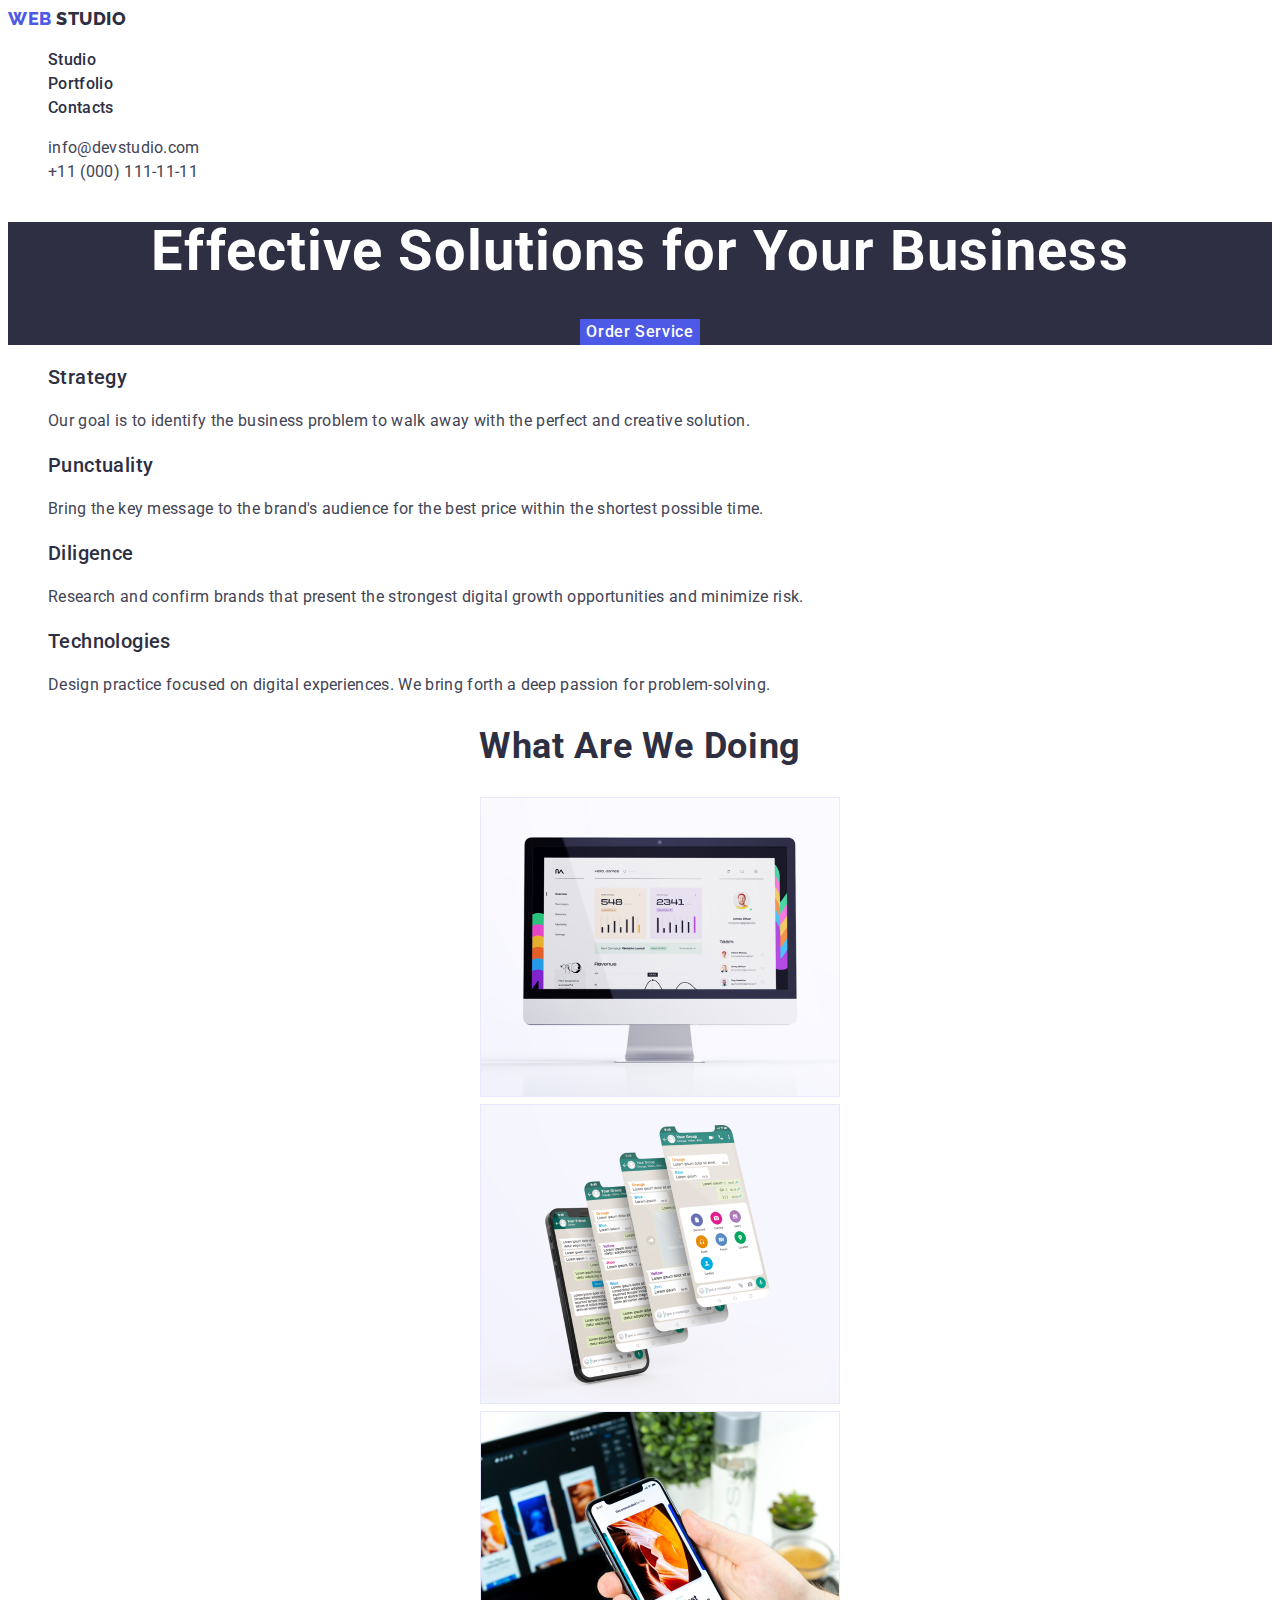
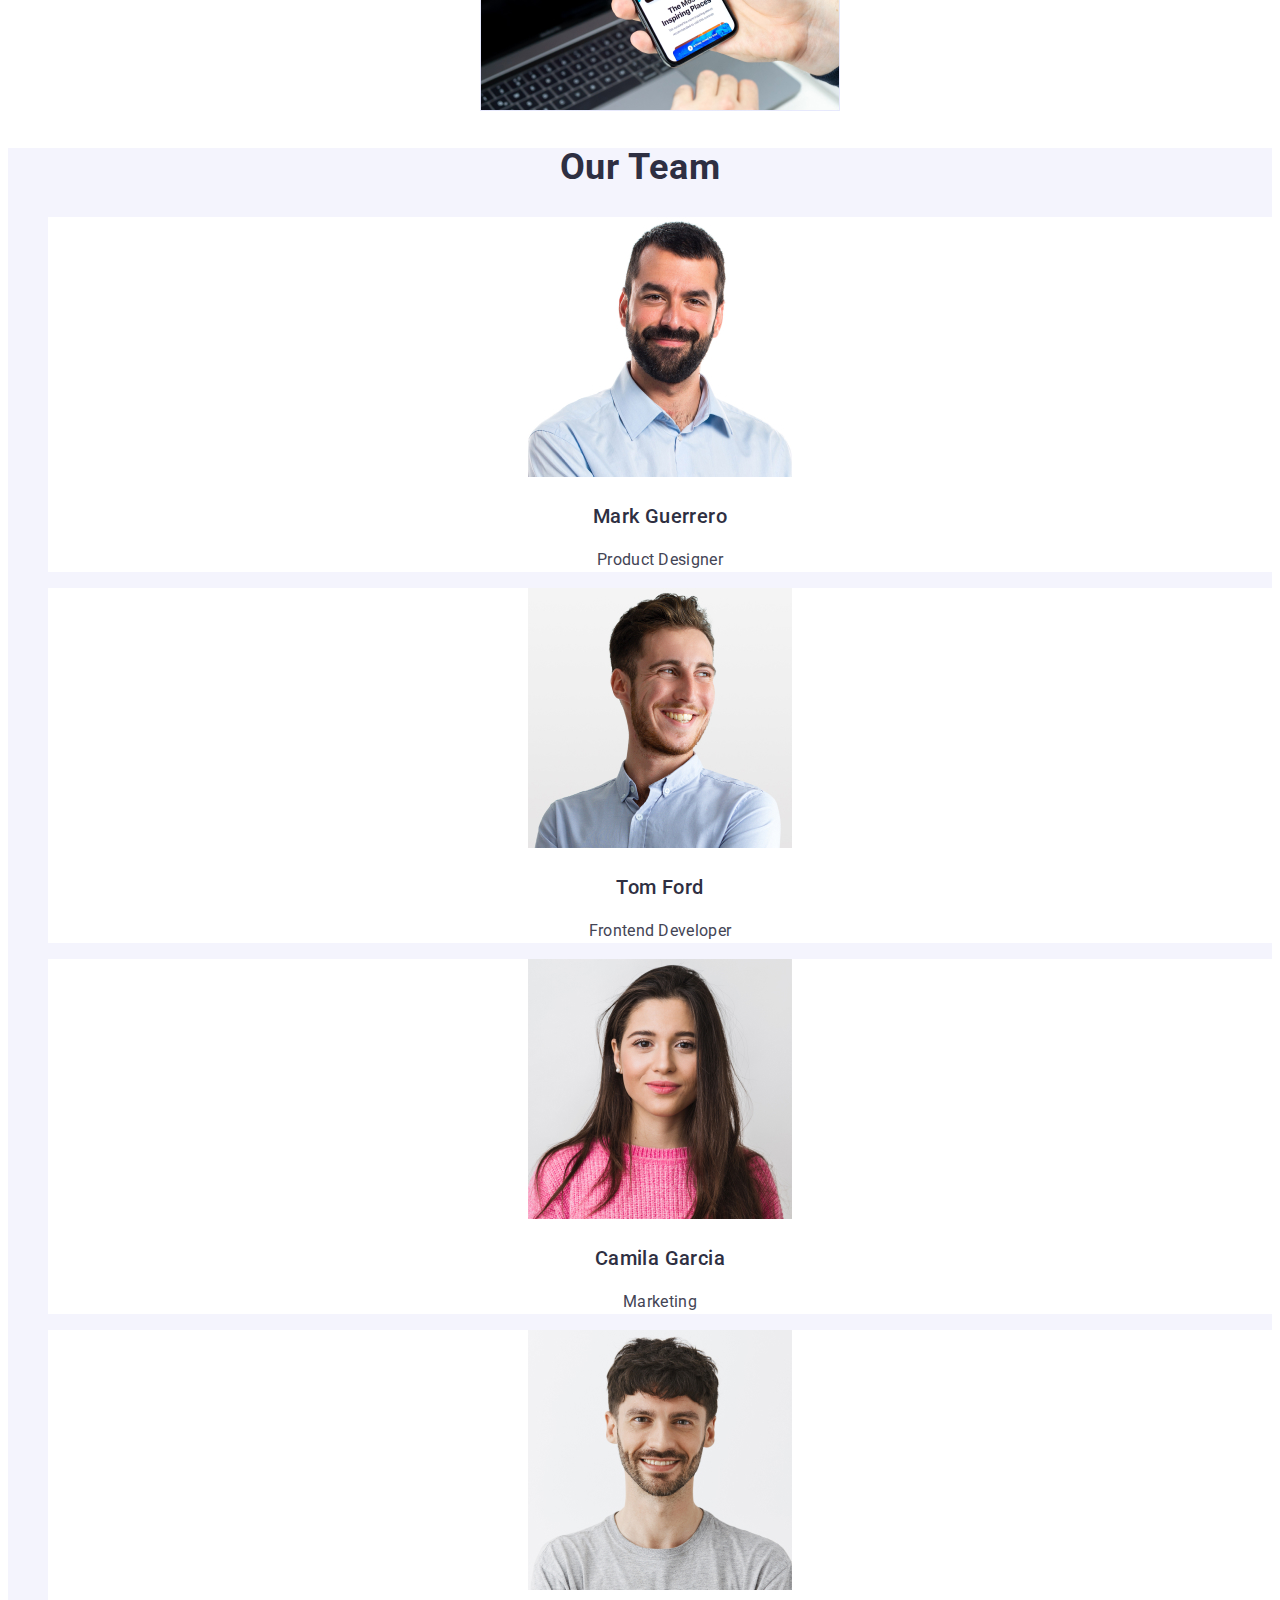
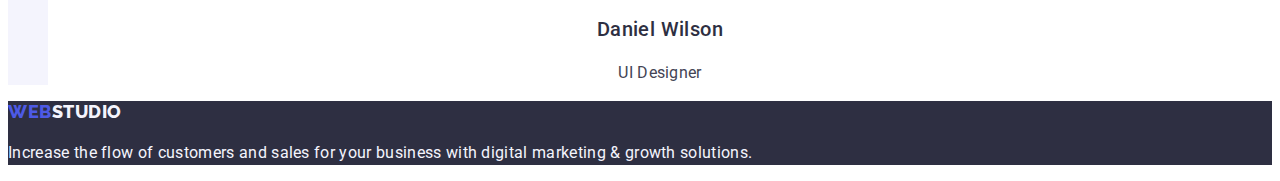
==== index.html @ d9db2a0a "Initial commit" ====
<!DOCTYPE html>
<html lang="en">
  <head>
    <meta charset="UTF-8" />
    <meta name="viewport" content="width=device-width, initial-scale=1.0" />
    <title>WebStudio</title>
    <link rel="preconnect" href="https://fonts.googleapis.com" />
    <link rel="preconnect" href="https://fonts.gstatic.com" crossorigin />
    <link
      href="https://fonts.googleapis.com/css2?family=Raleway:wght@800&family=Roboto:wght@400;500;700;900&display=swap"
      rel="stylesheet"
    />
    <link rel="stylesheet" href="./css/style.css" />
  </head>
  <body>
    <!-- HEADER -->

    <header>
      <nav>
        <a class="logo-header link" href="./index.html"
          >Web <span class="logo-header-blue">Studio</span></a
        >
        <ul class="site-nav list">
          <li><a class="link" href="./index.html">Studio</a></li>
          <li><a class="link" href="./portfolio.html">Portfolio</a></li>
          <li><a class="link" href="">Contacts</a></li>
        </ul>
      </nav>
      <address class="site-nav-address">
        <ul class="site-nav list">
          <li>
            <a href="mailto:info@devstudio.com" class="contacts link">info@devstudio.com</a>
          </li>
          <li>
            <a href="tel:+110001111111" class="contacts link">+11 (000) 111-11-11</a>
          </li>
        </ul>
      </address>
    </header>

    <!-- MAIN -->

    <!-- HERO-CONTENT -->

    <main>
      <section class="hero">
        <h1 class="section-banner-title">Effective Solutions for Your Business</h1>
        <button class="btn-banner" type="button">Order Service</button>
      </section>

      <section class="section-features">
        <h2 class="section-title" hidden>Features</h2>
        <ul class="features-list list">
          <li>
            <h3 class="card-title">Strategy</h3>
            <p class="section-team-text">
              Our goal is to identify the business problem to walk away with the perfect and
              creative solution.
            </p>
          </li>
          <li>
            <h3 class="card-title">Punctuality</h3>
            <p class="section-team-text">
              Bring the key message to the brand's audience for the best price within the shortest
              possible time.
            </p>
          </li>
          <li>
            <h3 class="card-title">Diligence</h3>
            <p class="section-team-text">
              Research and confirm brands that present the strongest digital growth opportunities
              and minimize risk.
            </p>
          </li>
          <li>
            <h3 class="card-title">Technologies</h3>
            <p class="section-team-text">
              Design practice focused on digital experiences. We bring forth a deep passion for
              problem-solving.
            </p>
          </li>
        </ul>
      </section>

      <section class="section-works">
        <h2 class="section-title">What are we doing</h2>
        <ul class="section-list list">
          <li>
            <img src="./images/img-1.jpg" alt="Desktop app interface development" width="360" />
          </li>
          <li>
            <img src="./images/img-2.jpg" alt="Mobile app interface development" width="360" />
          </li>
          <li>
            <img src="./images/img-3.jpg" alt="Web site development" width="360" />
          </li>
        </ul>
      </section>

      <section class="section-team">
        <h2 class="section-title">Our Team</h2>
        <ul class="section-list list">
          <li class="section-img">
            <img src="./images/team-card-1.jpg" alt="Product Designer photo" width="264" />
            <h3 class="card-title">Mark Guerrero</h3>
            <p class="section-team-text">Product Designer</p>
          </li>
          <li class="section-img">
            <img src="./images/team-card-2.jpg" alt="Frontend Developer photo" width="264" />
            <h3 class="card-title">Tom Ford</h3>
            <p class="section-team-text">Frontend Developer</p>
          </li>
          <li class="section-img">
            <img src="./images/team-card-3.jpg" alt="Marketing Manager photo" width="264" />
            <h3 class="card-title">Camila Garcia</h3>
            <p class="section-team-text">Marketing</p>
          </li>
          <li class="section-img">
            <img src="./images/team-card-4.jpg" alt="UI Designer photo" width="264" />
            <h3 class="card-title">Daniel Wilson</h3>
            <p class="section-team-text">UI Designer</p>
          </li>
        </ul>
      </section>
    </main>

    <!-- FOOTER -->

    <footer class="section-footer">
      <a class="logo-footer link" href="./index.html">
        Web<span class="logo-footer-white">Studio</span>
      </a>
      <p class="text-footer">
        Increase the flow of customers and sales for your business with digital marketing & growth
        solutions.
      </p>
    </footer>
  </body>
</html>
---- css/style.css ----
:root {
  --primary-bg-color: #ffffff;
  --secondary-bg-color: #2e2f42;
  --color-main-text: #2e2f42;
  --color-secondary-text: #434455;
  --accent: #4d5ae5;
  --accent-pressed-state: #404bbf;
  --color-bg-team: #f4f4fd;
}
body {
  font-family: 'Roboto', sans-serif;
  font-size: 16px;
  font-weight: 400;
  line-height: 1.5;
  letter-spacing: 0.02em;
  color: var(--color-secondary-text);
  background-color: var(--primary-bg-color);
}
.list {
  list-style: none;
}
.link {
  text-decoration: none;
}
.logo-header,
.logo-footer {
  font-family: 'Raleway', sans-serif;
  font-weight: 800;
  font-size: 18px;
  line-height: 1.17;
  letter-spacing: 0.03em;
  text-transform: uppercase;
  text-decoration: none;
  color: var(--accent);
}
.logo-header-blue {
  color: var(--color-main-text);
}
.site-nav-address {
  font-style: normal;
}
.site-nav {
  font-weight: 500;
  font-size: 16px;
  line-height: 1.5;
  letter-spacing: 0.02em;
  color: var(--color-main-text);
}
.site-nav .link {
  color: var(--color-main-text);
  font-weight: 500;
}
.site-nav .link:hover,
.site-nav .link:focus {
  color: var(--accent-pressed-state);
}
.contacts.link {
  color: var(--color-secondary-text);
  text-decoration: none;
  font-weight: 400;
  font-style: normal;
}
.site-nav .contact-link:hover,
.site-nav .contact-link:focus {
  color: var(--accent-pressed-state);
}
.btn-list {
  text-align: center;
}
.btn-nav {
  font-family: 'Roboto', sans-serif;
  font-weight: 500;
  font-size: 16px;
  line-height: 1.5;
  letter-spacing: 0.04em;
  cursor: pointer;
  background: var(--color-bg-team);
  border: 1px solid #e7e9fc;
  color: var(--accent);
}
.btn-list .btn-nav:hover,
.btn-list .btn-nav:focus {
  color: #ffffff;
  background: var(--accent-pressed-state);

  border: none;
}
.gallery-list-title {
  font-weight: 500;
  font-size: 20px;
  line-height: 1.2;
  letter-spacing: 0.02em;
  color: var(--color-main-text);
}
.gallery-list-text {
  color: var(--color-secondary-text);
}
.section-footer {
  color: #e7e9fc;
  text-align: left;
  background-color: var(--secondary-bg-color);
}
.logo-footer-white {
  color: var(--color-bg-team);
}
.text-footer {
  color: var(--color-bg-team);
}
.hero {
  color: #ffffff;
  background-color: var(--secondary-bg-color);
  text-align: center;
}
.section-banner-title {
  font-weight: 700;
  font-size: 56px;
  line-height: 1.07;
  letter-spacing: 0.02em;
}
.btn-banner {
  font-family: 'Roboto', sans-serif;
  background: var(--accent);
  font-weight: 500;
  font-size: 16px;
  letter-spacing: 0.04em;
  border: none;
  line-height: 1.5;
  color: #ffffff;
  cursor: pointer;
}
.hero .btn-banner:hover,
.hero .btn-banner:focus {
  background-color: var(--accent-pressed-state);
}
.features-list {
  text-align: left;
}
.card-title {
  font-weight: 500;
  font-size: 20px;
  line-height: 1.2;
  letter-spacing: 0.02em;
  color: var(--color-main-text);
}
.works-list {
  list-style: none;
  text-align: center;
}
.section-list {
  text-align: center;
}
.section-team {
  background-color: var(--color-bg-team);
}
.section-title {
  font-weight: 700;
  font-size: 36px;
  line-height: 1.11;
  text-align: center;
  letter-spacing: 0.02em;
  text-transform: capitalize;
  color: var(--color-main-text);
}
.section-img {
  background-color: var(--primary-bg-color);
}
.section-team-text {
  font-size: 16px;
  line-height: 1.5;
}
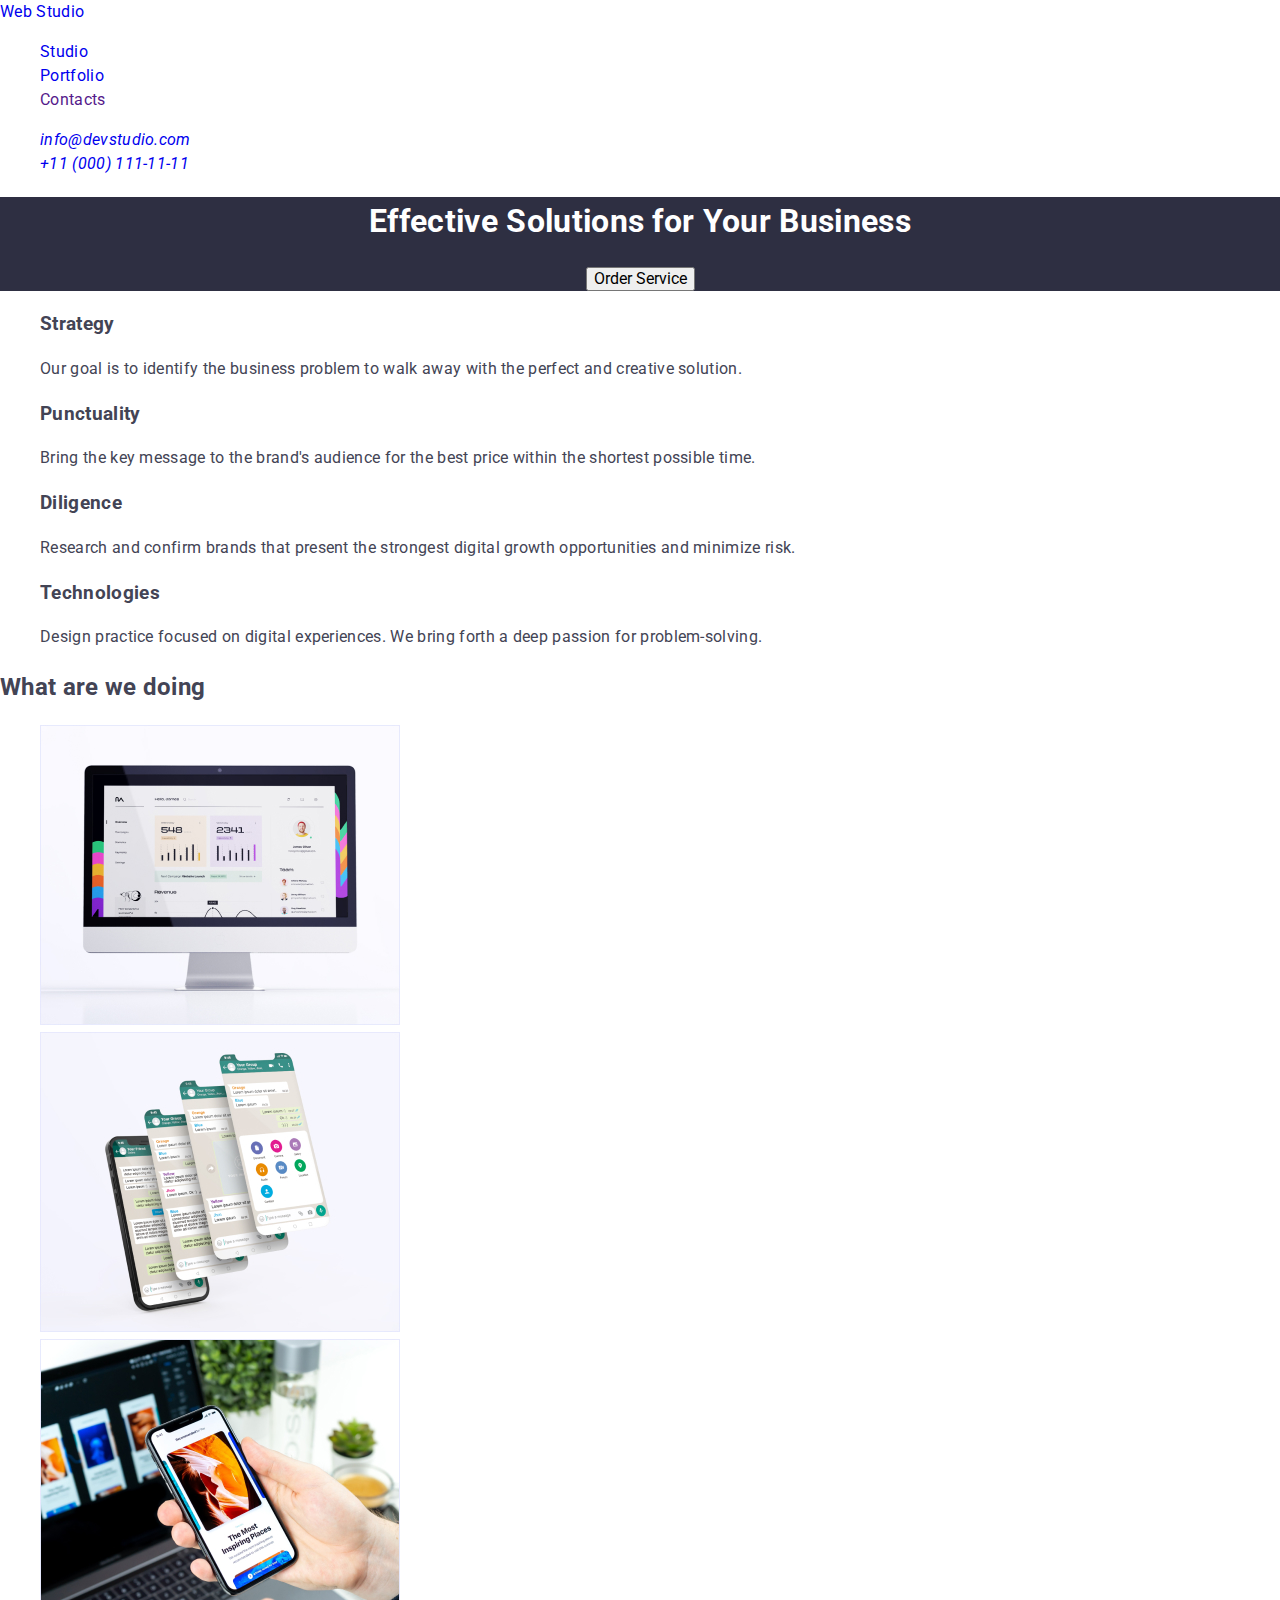
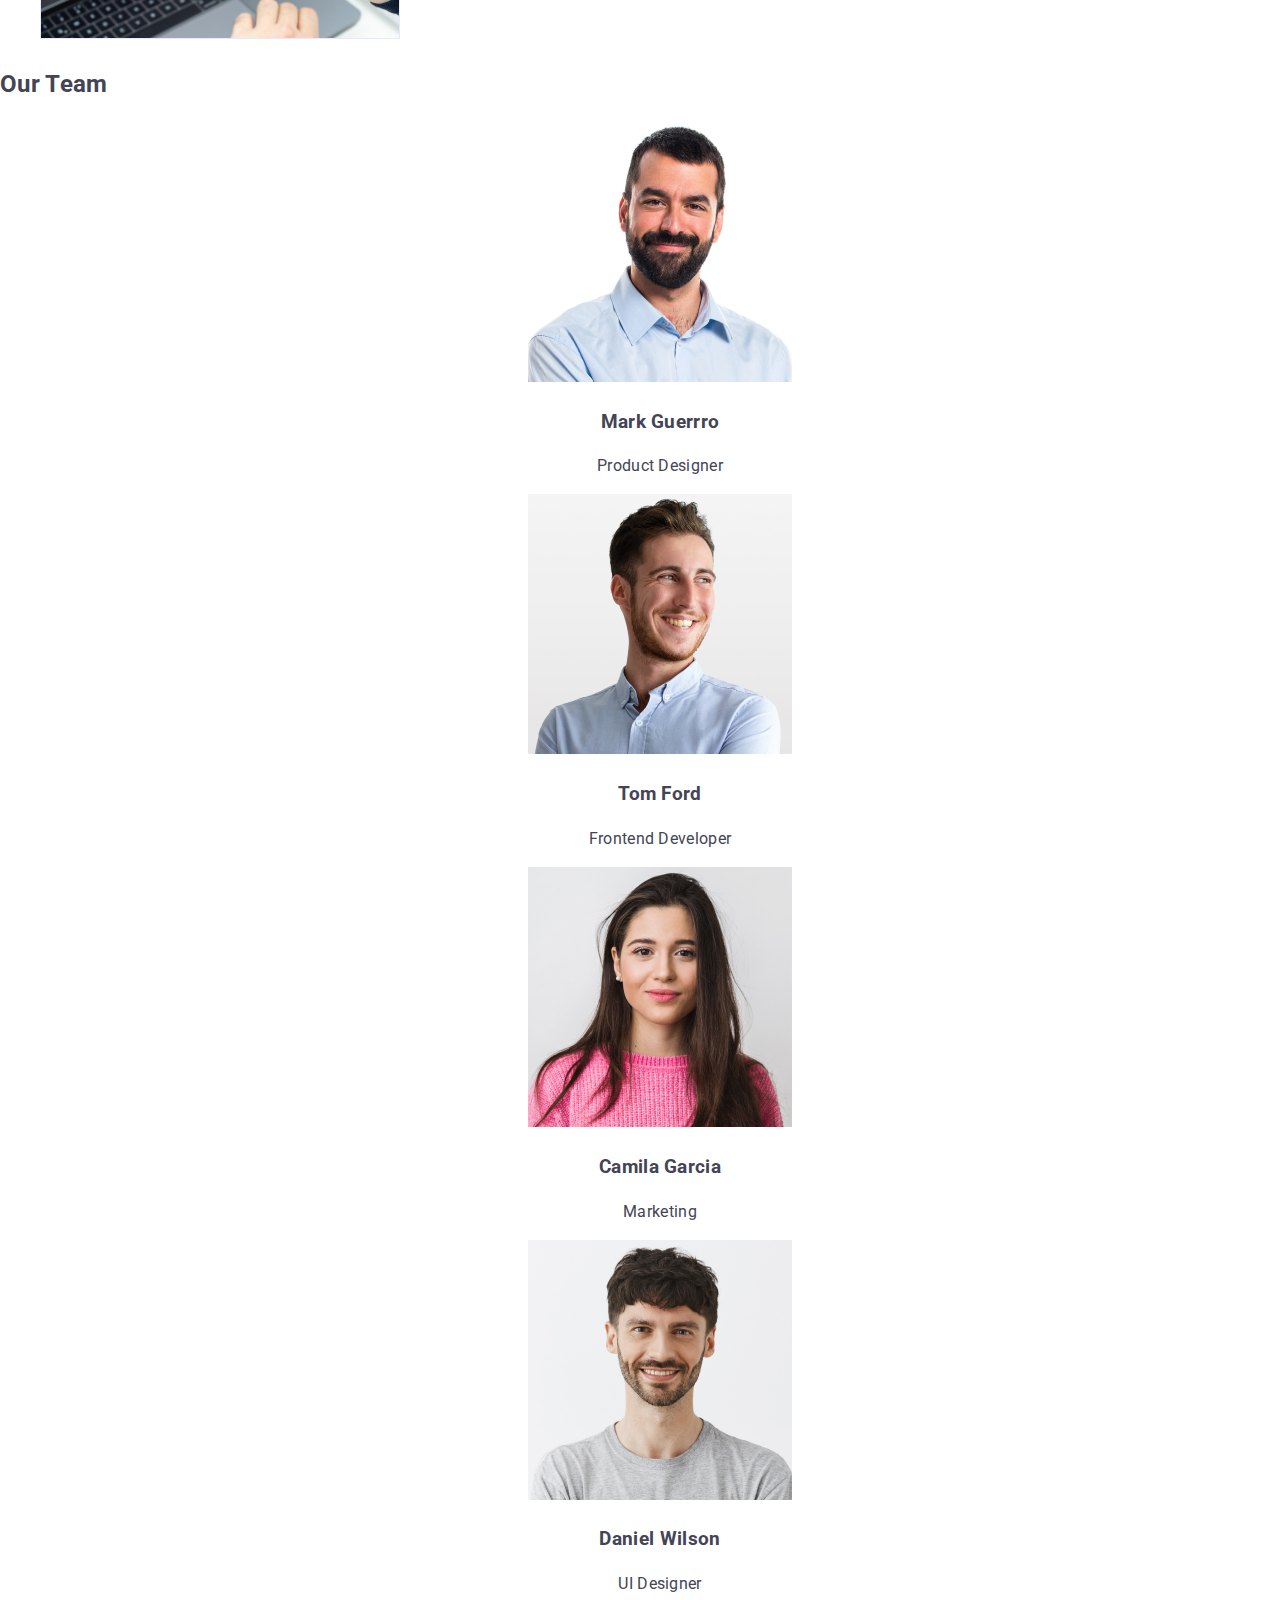
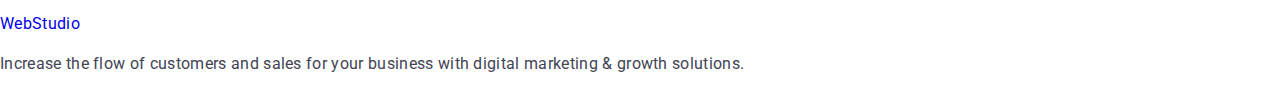
==== commit d778fbd1: "Update index.html+portfolio.html" ====
--- a/index.html
+++ b/index.html
@@ -10,32 +10,38 @@
       href="https://fonts.googleapis.com/css2?family=Raleway:wght@800&family=Roboto:wght@400;500;700;900&display=swap"
       rel="stylesheet"
     />
+    <link
+      rel="stylesheet"
+      href="https://cdnjs.cloudflare.com/ajax/libs/modern-normalize/1.0.0/modern-normalize.min.css"
+    />
     <link rel="stylesheet" href="./css/style.css" />
   </head>
   <body>
     <!-- HEADER -->
 
-    <header>
-      <nav>
-        <a class="logo-header link" href="./index.html"
-          >Web <span class="logo-header-blue">Studio</span></a
-        >
-        <ul class="site-nav list">
-          <li><a class="link" href="./index.html">Studio</a></li>
-          <li><a class="link" href="./portfolio.html">Portfolio</a></li>
-          <li><a class="link" href="">Contacts</a></li>
-        </ul>
-      </nav>
-      <address class="site-nav-address">
-        <ul class="site-nav list">
-          <li>
-            <a href="mailto:info@devstudio.com" class="contacts link">info@devstudio.com</a>
-          </li>
-          <li>
-            <a href="tel:+110001111111" class="contacts link">+11 (000) 111-11-11</a>
-          </li>
-        </ul>
-      </address>
+    <header class="header-logo">
+      <div class="container">
+        <nav>
+          <a class="logo link" href="./index.html">Web <span class="logo-blue">Studio</span></a>
+          <!-- nav list -->
+          <ul class="list">
+            <li class="item"><a href="./index.html" class="link">Studio</a></li>
+            <li class="item"><a href="./portfolio.html" class="link">Portfolio</a></li>
+            <li class="item"><a href="" class="link">Contacts</a></li>
+          </ul>
+        </nav>
+        <!-- adress -->
+        <address class="address">
+          <ul class="contacts list">
+            <li class="item">
+              <a href="mailto:info@devstudio.com" class="link">info@devstudio.com</a>
+            </li>
+            <li class="item">
+              <a href="tel:+110001111111" class="link">+11 (000) 111-11-11</a>
+            </li>
+          </ul>
+        </address>
+      </div>
     </header>
 
     <!-- MAIN -->
@@ -44,96 +50,112 @@
 
     <main>
       <section class="hero">
-        <h1 class="section-banner-title">Effective Solutions for Your Business</h1>
-        <button class="btn-banner" type="button">Order Service</button>
+        <div class="container">
+          <h1 class="hero-title">Effective Solutions for Your Business</h1>
+          <button class="btn" type="button">Order Service</button>
+        </div>
       </section>
 
-      <section class="section-features">
-        <h2 class="section-title" hidden>Features</h2>
-        <ul class="features-list list">
-          <li>
-            <h3 class="card-title">Strategy</h3>
-            <p class="section-team-text">
-              Our goal is to identify the business problem to walk away with the perfect and
-              creative solution.
-            </p>
-          </li>
-          <li>
-            <h3 class="card-title">Punctuality</h3>
-            <p class="section-team-text">
-              Bring the key message to the brand's audience for the best price within the shortest
-              possible time.
-            </p>
-          </li>
-          <li>
-            <h3 class="card-title">Diligence</h3>
-            <p class="section-team-text">
-              Research and confirm brands that present the strongest digital growth opportunities
-              and minimize risk.
-            </p>
-          </li>
-          <li>
-            <h3 class="card-title">Technologies</h3>
-            <p class="section-team-text">
-              Design practice focused on digital experiences. We bring forth a deep passion for
-              problem-solving.
-            </p>
-          </li>
-        </ul>
+      <section class="features">
+        <div class="container">
+          <h2 class="title" hidden>Features</h2>
+          <ul class="list">
+            <li>
+              <h3 class="title">Strategy</h3>
+              <p class="text">
+                Our goal is to identify the business problem to walk away with the perfect and
+                creative solution.
+              </p>
+            </li>
+            <li>
+              <h3 class="title">Punctuality</h3>
+              <p class="text">
+                Bring the key message to the brand's audience for the best price within the shortest
+                possible time.
+              </p>
+            </li>
+            <li>
+              <h3 class="title">Diligence</h3>
+              <p class="text">
+                Research and confirm brands that present the strongest digital growth opportunities
+                and minimize risk.
+              </p>
+            </li>
+            <li>
+              <h3 class="title">Technologies</h3>
+              <p class="text">
+                Design practice focused on digital experiences. We bring forth a deep passion for
+                problem-solving.
+              </p>
+            </li>
+          </ul>
+        </div>
       </section>
 
-      <section class="section-works">
-        <h2 class="section-title">What are we doing</h2>
-        <ul class="section-list list">
-          <li>
-            <img src="./images/img-1.jpg" alt="Desktop app interface development" width="360" />
-          </li>
-          <li>
-            <img src="./images/img-2.jpg" alt="Mobile app interface development" width="360" />
-          </li>
-          <li>
-            <img src="./images/img-3.jpg" alt="Web site development" width="360" />
-          </li>
-        </ul>
+      <section class="works">
+        <div class="container">
+          <h2 class="title">What are we doing</h2>
+          <ul class="list">
+            <li class="item">
+              <img src="./images/img-1.jpg" alt="Desktop app interface development" width="360" />
+            </li>
+            <li class="item">
+              <img src="./images/img-2.jpg" alt="Mobile app interface development" width="360" />
+            </li>
+            <li class="item">
+              <img src="./images/img-3.jpg" alt="Web site development" width="360" />
+            </li>
+          </ul>
+        </div>
       </section>
 
-      <section class="section-team">
-        <h2 class="section-title">Our Team</h2>
-        <ul class="section-list list">
-          <li class="section-img">
-            <img src="./images/team-card-1.jpg" alt="Product Designer photo" width="264" />
-            <h3 class="card-title">Mark Guerrero</h3>
-            <p class="section-team-text">Product Designer</p>
-          </li>
-          <li class="section-img">
-            <img src="./images/team-card-2.jpg" alt="Frontend Developer photo" width="264" />
-            <h3 class="card-title">Tom Ford</h3>
-            <p class="section-team-text">Frontend Developer</p>
-          </li>
-          <li class="section-img">
-            <img src="./images/team-card-3.jpg" alt="Marketing Manager photo" width="264" />
-            <h3 class="card-title">Camila Garcia</h3>
-            <p class="section-team-text">Marketing</p>
-          </li>
-          <li class="section-img">
-            <img src="./images/team-card-4.jpg" alt="UI Designer photo" width="264" />
-            <h3 class="card-title">Daniel Wilson</h3>
-            <p class="section-team-text">UI Designer</p>
-          </li>
-        </ul>
+      <section class="team">
+        <div class="container">
+          <h2 class="title">Our Team</h2>
+          <ul class="section-list list">
+            <li class="card">
+              <img src="./images/team-card-1.jpg" alt="Product Designer photo" width="264" />
+              <div class="content">
+                <h3 class="title">Mark Guerrro</h3>
+                <p class="text">Product Designer</p>
+              </div>
+            </li>
+            <li class="card">
+              <img src="./images/team-card-2.jpg" alt="Frontend Developer photo" width="264" />
+              <div class="content">
+                <h3 class="title">Tom Ford</h3>
+                <p class="text">Frontend Developer</p>
+              </div>
+            </li>
+            <li class="card">
+              <img src="./images/team-card-3.jpg" alt="Marketing Manager photo" width="264" />
+              <div class="content">
+                <h3 class="title">Camila Garcia</h3>
+                <p class="text">Marketing</p>
+              </div>
+            </li>
+            <li class="card">
+              <img src="./images/team-card-4.jpg" alt="UI Designer photo" width="264" />
+              <div class="content">
+                <h3 class="title">Daniel Wilson</h3>
+                <p class="text">UI Designer</p>
+              </div>
+            </li>
+          </ul>
+        </div>
       </section>
     </main>
 
     <!-- FOOTER -->
 
-    <footer class="section-footer">
-      <a class="logo-footer link" href="./index.html">
-        Web<span class="logo-footer-white">Studio</span>
-      </a>
-      <p class="text-footer">
-        Increase the flow of customers and sales for your business with digital marketing & growth
-        solutions.
-      </p>
+    <footer class="footer">
+      <div class="container">
+        <a class="logo link" href="./index.html"> Web<span class="logo-white">Studio</span> </a>
+        <p class="text">
+          Increase the flow of customers and sales for your business with digital marketing & growth
+          solutions.
+        </p>
+      </div>
     </footer>
   </body>
 </html>
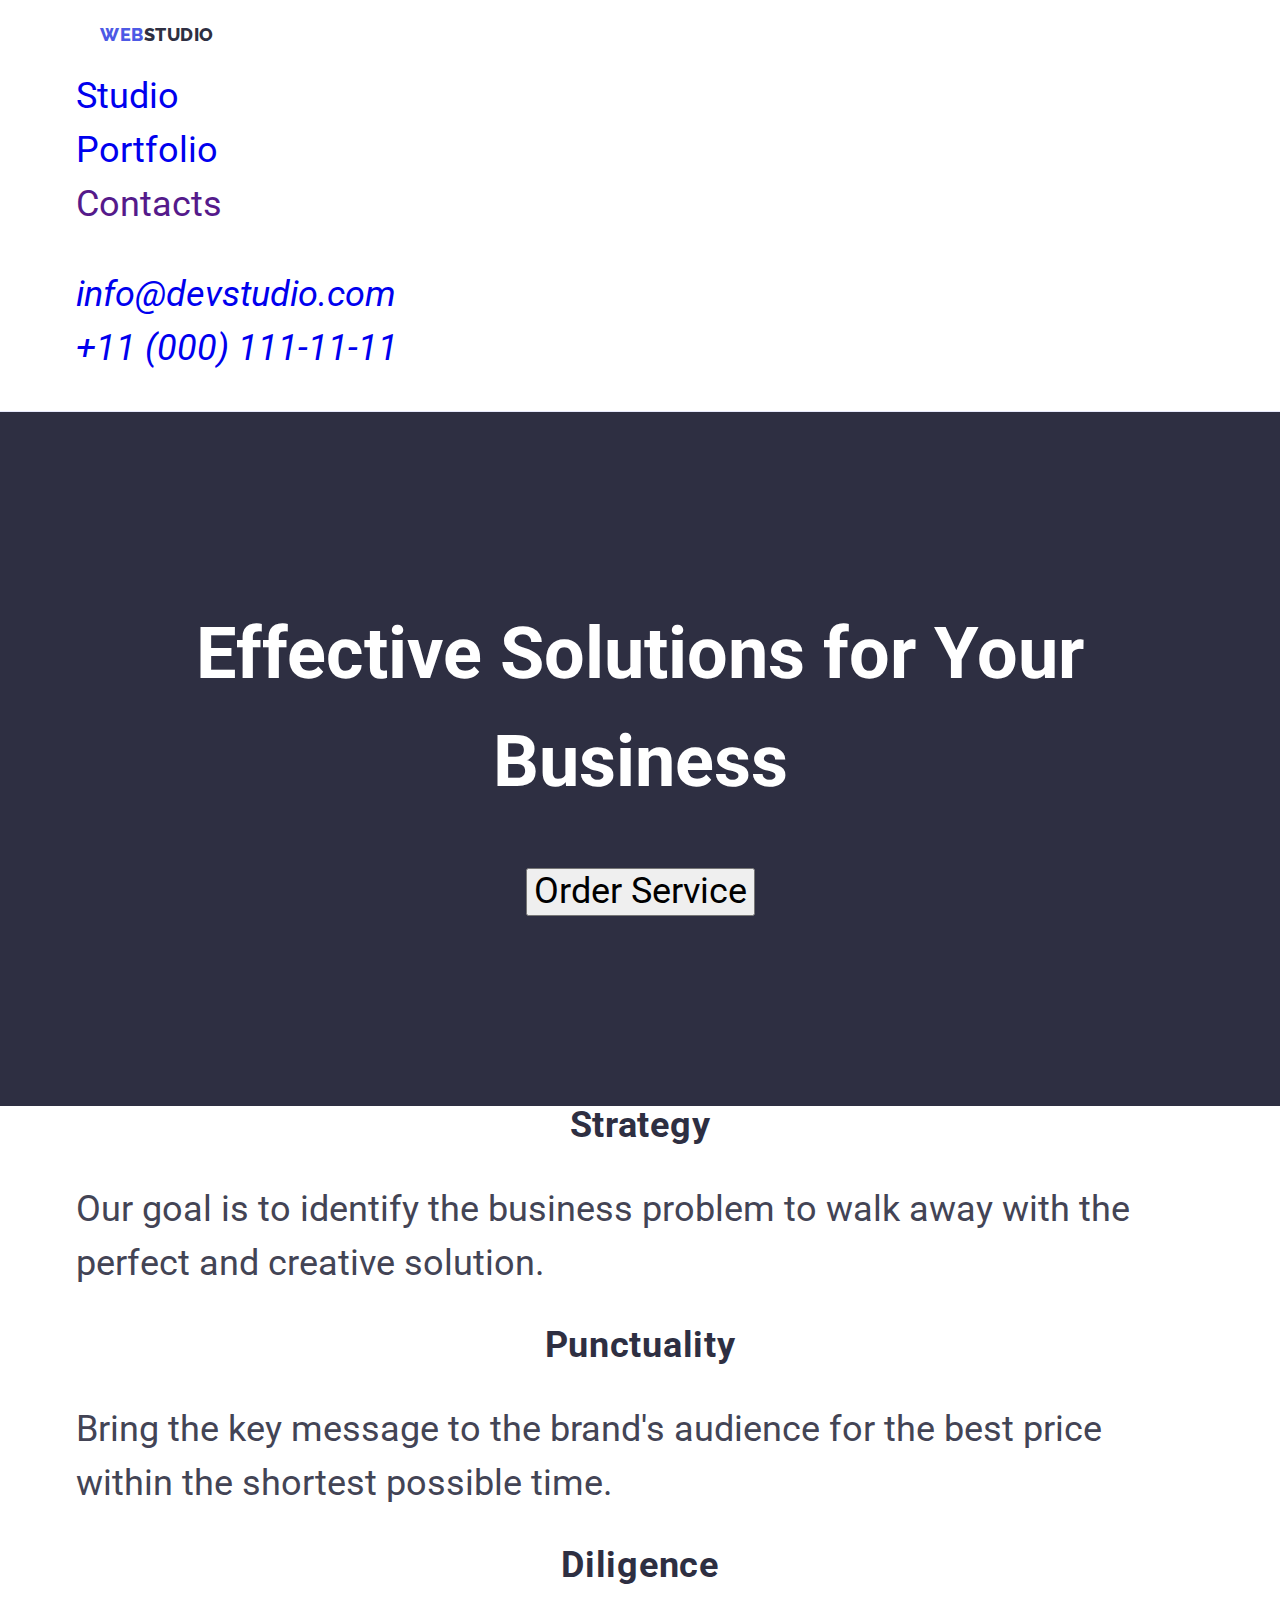
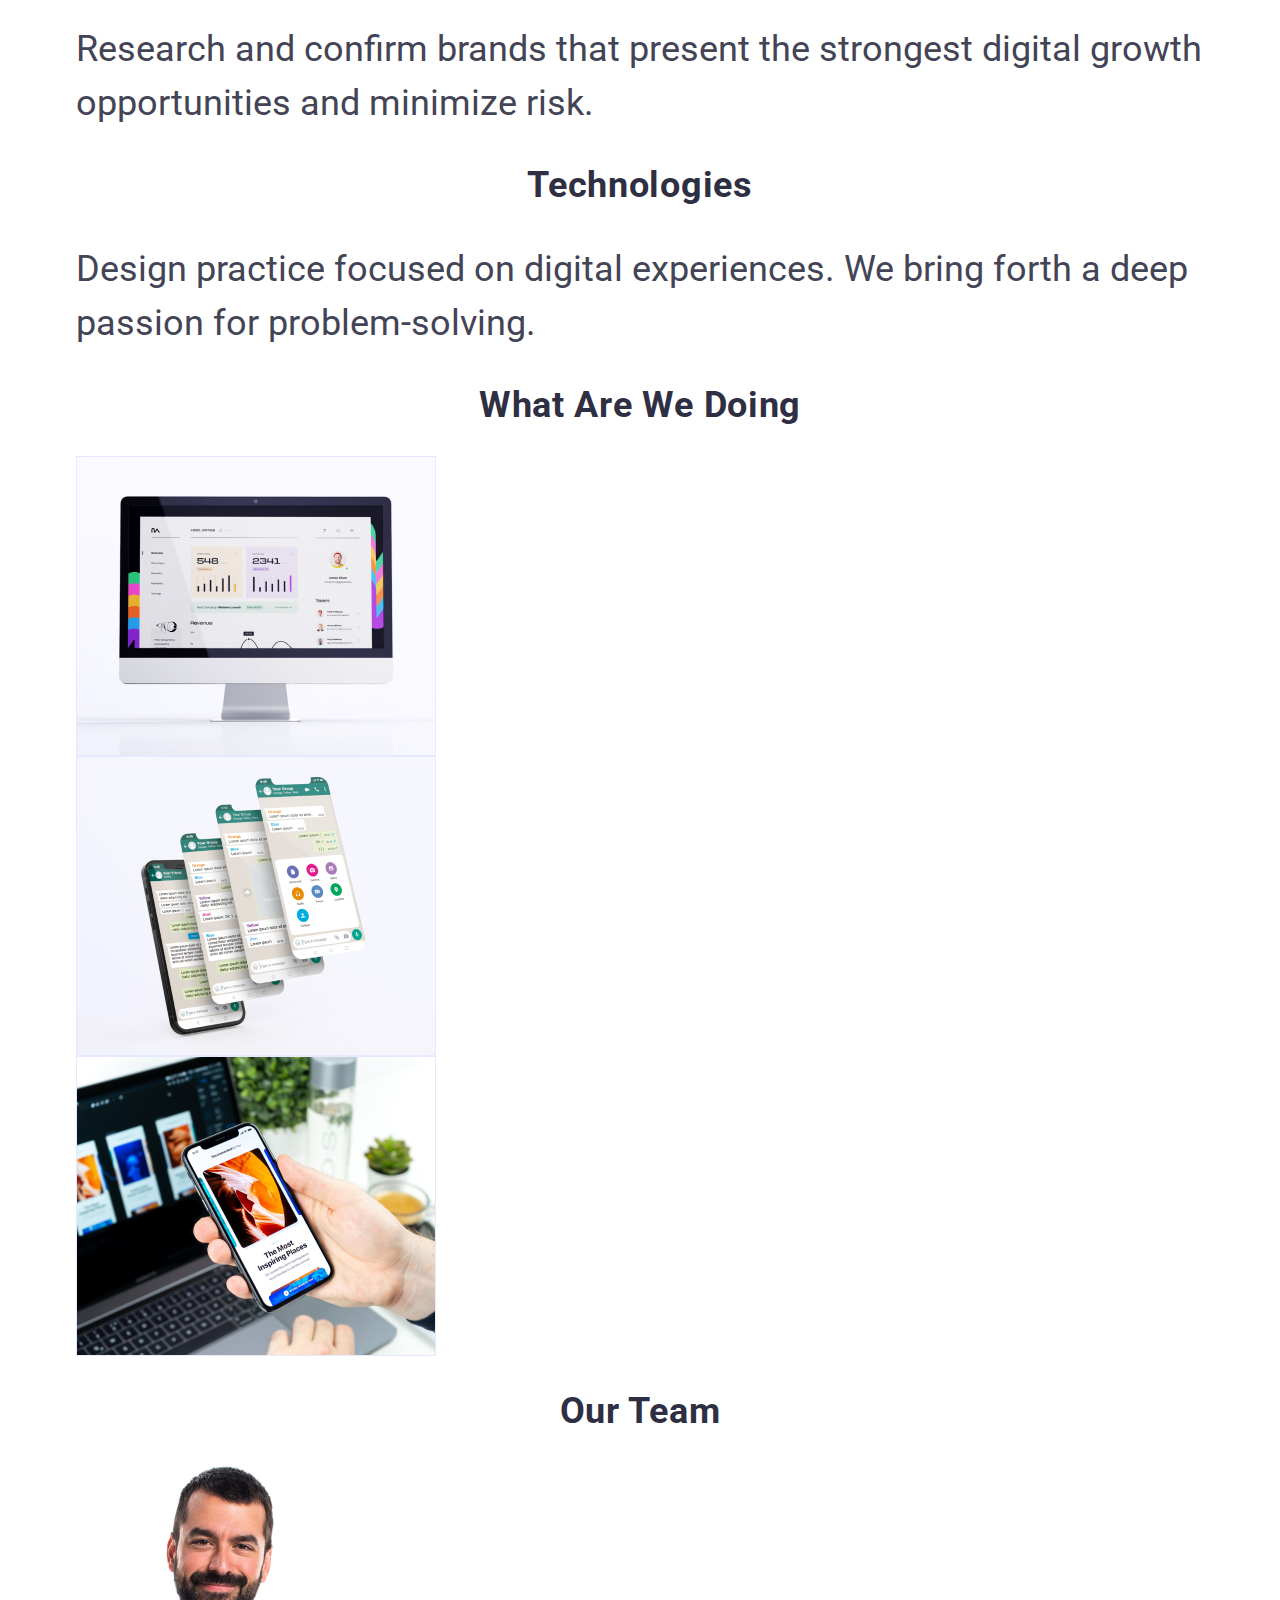
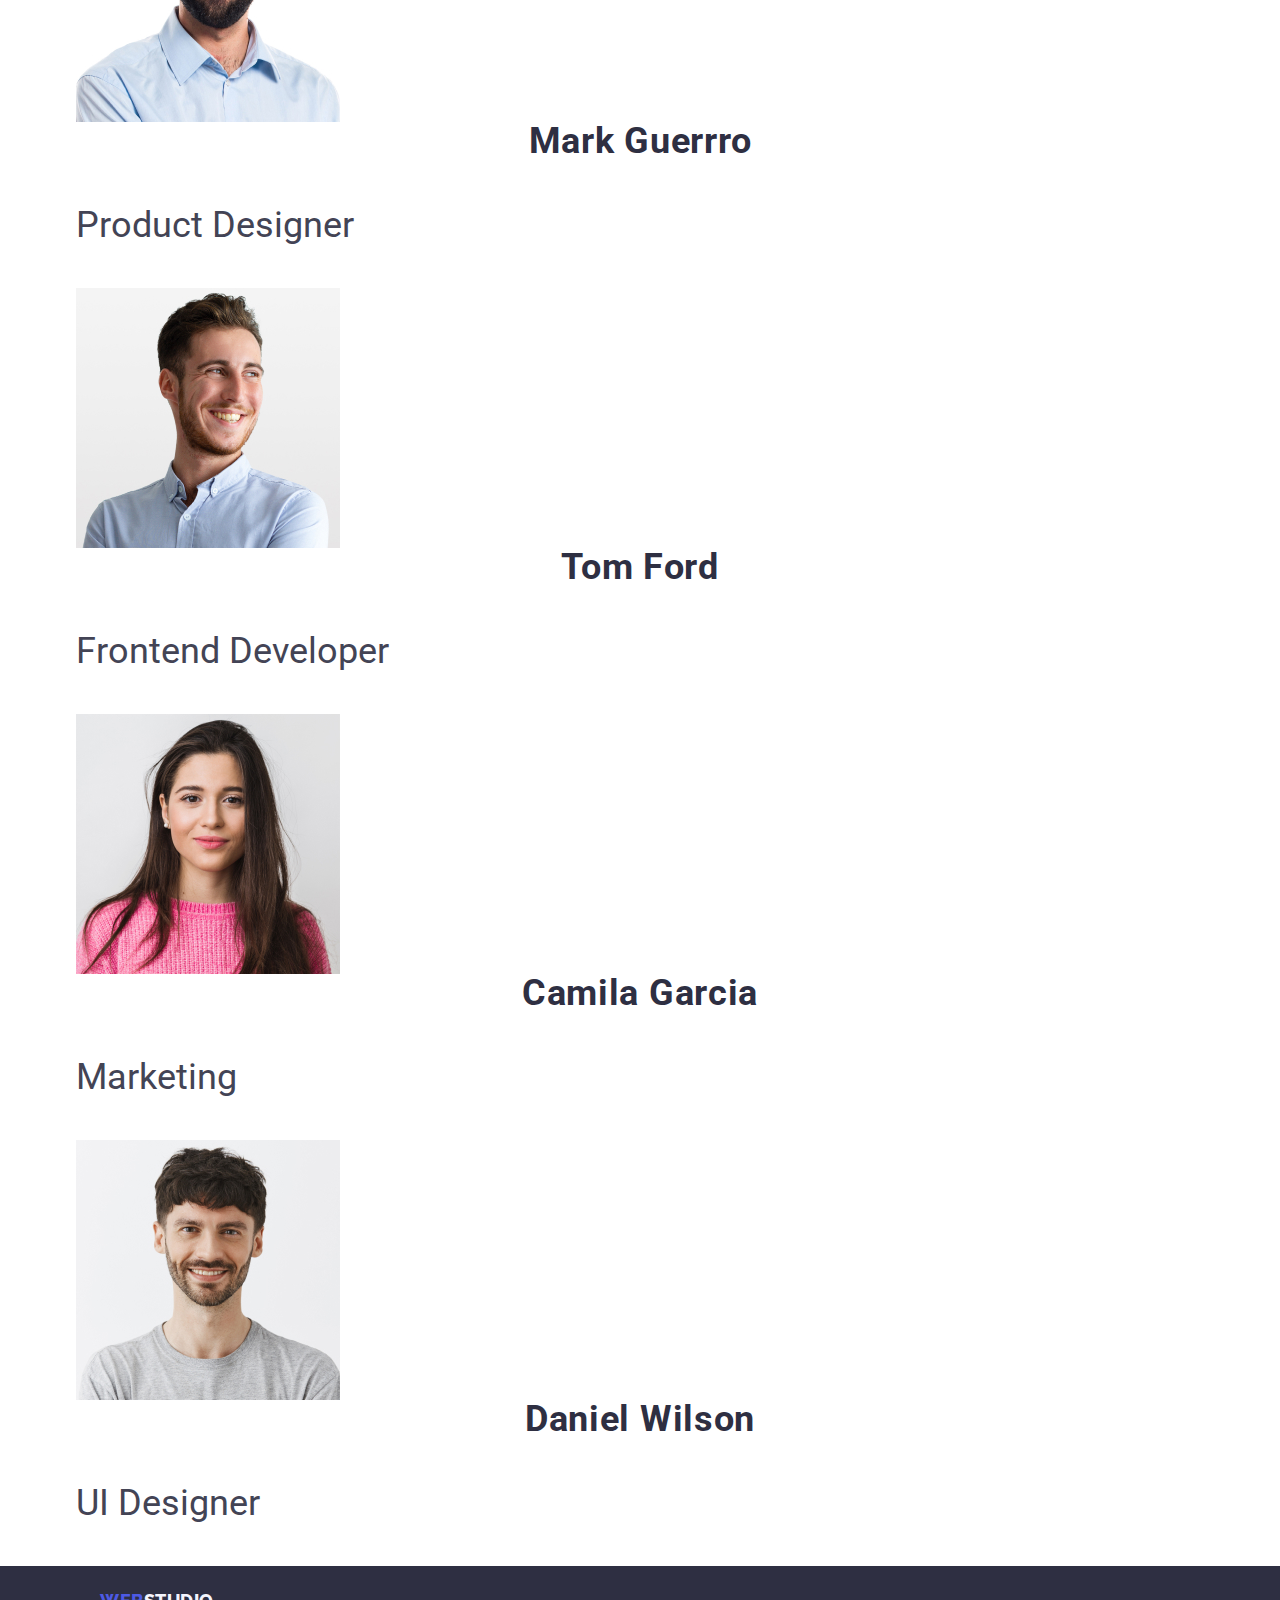
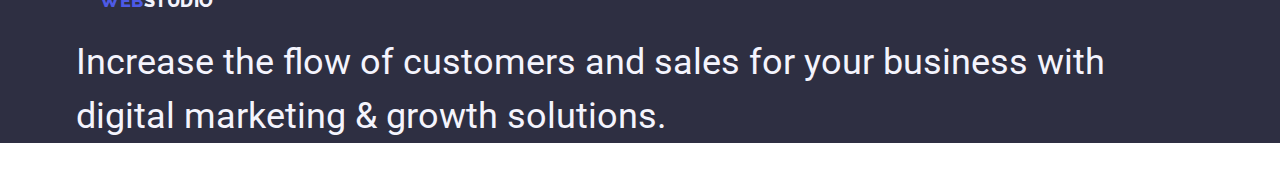
==== commit 0b180475: "Update" ====
--- a/index.html
+++ b/index.html
@@ -12,17 +12,17 @@
     />
     <link
       rel="stylesheet"
-      href="https://cdnjs.cloudflare.com/ajax/libs/modern-normalize/1.0.0/modern-normalize.min.css"
+      href="https://cdnjs.cloudflare.com/ajax/libs/modern-normalize/2.0.0/modern-normalize.min.css"
     />
     <link rel="stylesheet" href="./css/style.css" />
   </head>
   <body>
     <!-- HEADER -->
 
-    <header class="header-logo">
+    <header class="header">
       <div class="container">
-        <nav>
-          <a class="logo link" href="./index.html">Web <span class="logo-blue">Studio</span></a>
+        <nav class="nav">
+          <a href="./index.html" class="logo link">Web<span class="logo-blue">Studio</span></a>
           <!-- nav list -->
           <ul class="list">
             <li class="item"><a href="./index.html" class="link">Studio</a></li>
@@ -51,7 +51,7 @@
     <main>
       <section class="hero">
         <div class="container">
-          <h1 class="hero-title">Effective Solutions for Your Business</h1>
+          <h1 class="hero-button">Effective Solutions for Your Business</h1>
           <button class="btn" type="button">Order Service</button>
         </div>
       </section>
@@ -60,28 +60,28 @@
         <div class="container">
           <h2 class="title" hidden>Features</h2>
           <ul class="list">
-            <li>
+            <li class="item">
               <h3 class="title">Strategy</h3>
               <p class="text">
                 Our goal is to identify the business problem to walk away with the perfect and
                 creative solution.
               </p>
             </li>
-            <li>
+            <li class="item">
               <h3 class="title">Punctuality</h3>
               <p class="text">
                 Bring the key message to the brand's audience for the best price within the shortest
                 possible time.
               </p>
             </li>
-            <li>
+            <li class="item">
               <h3 class="title">Diligence</h3>
               <p class="text">
                 Research and confirm brands that present the strongest digital growth opportunities
                 and minimize risk.
               </p>
             </li>
-            <li>
+            <li class="item">
               <h3 class="title">Technologies</h3>
               <p class="text">
                 Design practice focused on digital experiences. We bring forth a deep passion for
@@ -150,8 +150,8 @@
 
     <footer class="footer">
       <div class="container">
-        <a class="logo link" href="./index.html"> Web<span class="logo-white">Studio</span> </a>
-        <p class="text">
+        <a href="./index.html" class="logo link">Web<span class="logo-white">Studio</span> </a>
+        <p class="text-white">
           Increase the flow of customers and sales for your business with digital marketing & growth
           solutions.
         </p>
--- a/css/style.css
+++ b/css/style.css
@@ -1,4 +1,6 @@
 :root {
+  --primary-font: 'Roboto', sans-serif;
+  --secondary-font: 'Raleway', sans-serif;
   --primary-bg-color: #ffffff;
   --secondary-bg-color: #2e2f42;
   --color-main-text: #2e2f42;
@@ -7,12 +9,28 @@
   --accent-pressed-state: #404bbf;
   --color-bg-team: #f4f4fd;
 }
+h1,
+h2,
+h3,
+h4,
+p {
+  margin-top: 0;
+  padding-bottom: 0;
+}
+ul,
+ol {
+  margin-top: 0;
+  padding-bottom: 0;
+  padding-left: 0;
+}
+img {
+  display: block;
+}
 body {
-  font-family: 'Roboto', sans-serif;
-  font-size: 16px;
+  font-size: 36px;
   font-weight: 400;
   line-height: 1.5;
-  letter-spacing: 0.02em;
+  font-family: var(--primary-font);
   color: var(--color-secondary-text);
   background-color: var(--primary-bg-color);
 }
@@ -22,137 +40,10 @@
 .link {
   text-decoration: none;
 }
-.logo-header,
-.logo-footer {
-  font-family: 'Raleway', sans-serif;
-  font-weight: 800;
-  font-size: 18px;
-  line-height: 1.17;
-  letter-spacing: 0.03em;
-  text-transform: uppercase;
+/* title */
+.title {
+  font-family: 'Roboto', sans-serif;
   text-decoration: none;
-  color: var(--accent);
-}
-.logo-header-blue {
-  color: var(--color-main-text);
-}
-.site-nav-address {
-  font-style: normal;
-}
-.site-nav {
-  font-weight: 500;
-  font-size: 16px;
-  line-height: 1.5;
-  letter-spacing: 0.02em;
-  color: var(--color-main-text);
-}
-.site-nav .link {
-  color: var(--color-main-text);
-  font-weight: 500;
-}
-.site-nav .link:hover,
-.site-nav .link:focus {
-  color: var(--accent-pressed-state);
-}
-.contacts.link {
-  color: var(--color-secondary-text);
-  text-decoration: none;
-  font-weight: 400;
-  font-style: normal;
-}
-.site-nav .contact-link:hover,
-.site-nav .contact-link:focus {
-  color: var(--accent-pressed-state);
-}
-.btn-list {
-  text-align: center;
-}
-.btn-nav {
-  font-family: 'Roboto', sans-serif;
-  font-weight: 500;
-  font-size: 16px;
-  line-height: 1.5;
-  letter-spacing: 0.04em;
-  cursor: pointer;
-  background: var(--color-bg-team);
-  border: 1px solid #e7e9fc;
-  color: var(--accent);
-}
-.btn-list .btn-nav:hover,
-.btn-list .btn-nav:focus {
-  color: #ffffff;
-  background: var(--accent-pressed-state);
-
-  border: none;
-}
-.gallery-list-title {
-  font-weight: 500;
-  font-size: 20px;
-  line-height: 1.2;
-  letter-spacing: 0.02em;
-  color: var(--color-main-text);
-}
-.gallery-list-text {
-  color: var(--color-secondary-text);
-}
-.section-footer {
-  color: #e7e9fc;
-  text-align: left;
-  background-color: var(--secondary-bg-color);
-}
-.logo-footer-white {
-  color: var(--color-bg-team);
-}
-.text-footer {
-  color: var(--color-bg-team);
-}
-.hero {
-  color: #ffffff;
-  background-color: var(--secondary-bg-color);
-  text-align: center;
-}
-.section-banner-title {
-  font-weight: 700;
-  font-size: 56px;
-  line-height: 1.07;
-  letter-spacing: 0.02em;
-}
-.btn-banner {
-  font-family: 'Roboto', sans-serif;
-  background: var(--accent);
-  font-weight: 500;
-  font-size: 16px;
-  letter-spacing: 0.04em;
-  border: none;
-  line-height: 1.5;
-  color: #ffffff;
-  cursor: pointer;
-}
-.hero .btn-banner:hover,
-.hero .btn-banner:focus {
-  background-color: var(--accent-pressed-state);
-}
-.features-list {
-  text-align: left;
-}
-.card-title {
-  font-weight: 500;
-  font-size: 20px;
-  line-height: 1.2;
-  letter-spacing: 0.02em;
-  color: var(--color-main-text);
-}
-.works-list {
-  list-style: none;
-  text-align: center;
-}
-.section-list {
-  text-align: center;
-}
-.section-team {
-  background-color: var(--color-bg-team);
-}
-.section-title {
   font-weight: 700;
   font-size: 36px;
   line-height: 1.11;
@@ -161,10 +52,53 @@
   text-transform: capitalize;
   color: var(--color-main-text);
 }
-.section-img {
-  background-color: var(--primary-bg-color);
+/* container */
+.container {
+  max-width: 1158px;
+  margin-right: auto;
+  margin-left: auto;
+  padding-left: 15px;
+  padding-right: 15px;
 }
-.section-team-text {
-  font-size: 16px;
-  line-height: 1.5;
+/* header */
+.header {
+  border-bottom: 1px solid #e7e9fc;
 }
+
+/* logo */
+.logo {
+  display: inline-block;
+  padding: 24px;
+  font-size: 18px;
+  font-weight: 800;
+  line-height: 1.17;
+  letter-spacing: 0.54px;
+  text-transform: uppercase;
+  margin-right: 76px;
+  font-family: var(--secondary-font);
+  color: var(--accent);
+}
+.logo-blue {
+  color: var(--color-main-text);
+}
+/* nav  */
+
+/* hero */
+.hero {
+  padding: 188px 0;
+  margin-right: auto;
+  margin-left: auto;
+  color: #ffffff;
+  background-color: var(--secondary-bg-color);
+  text-align: center;
+}
+/* footer */
+.footer {
+  background-color: var(--secondary-bg-color);
+}
+.logo-white {
+  color: var(--color-bg-team);
+}
+.text-white {
+  color: var(--color-bg-team);
+}
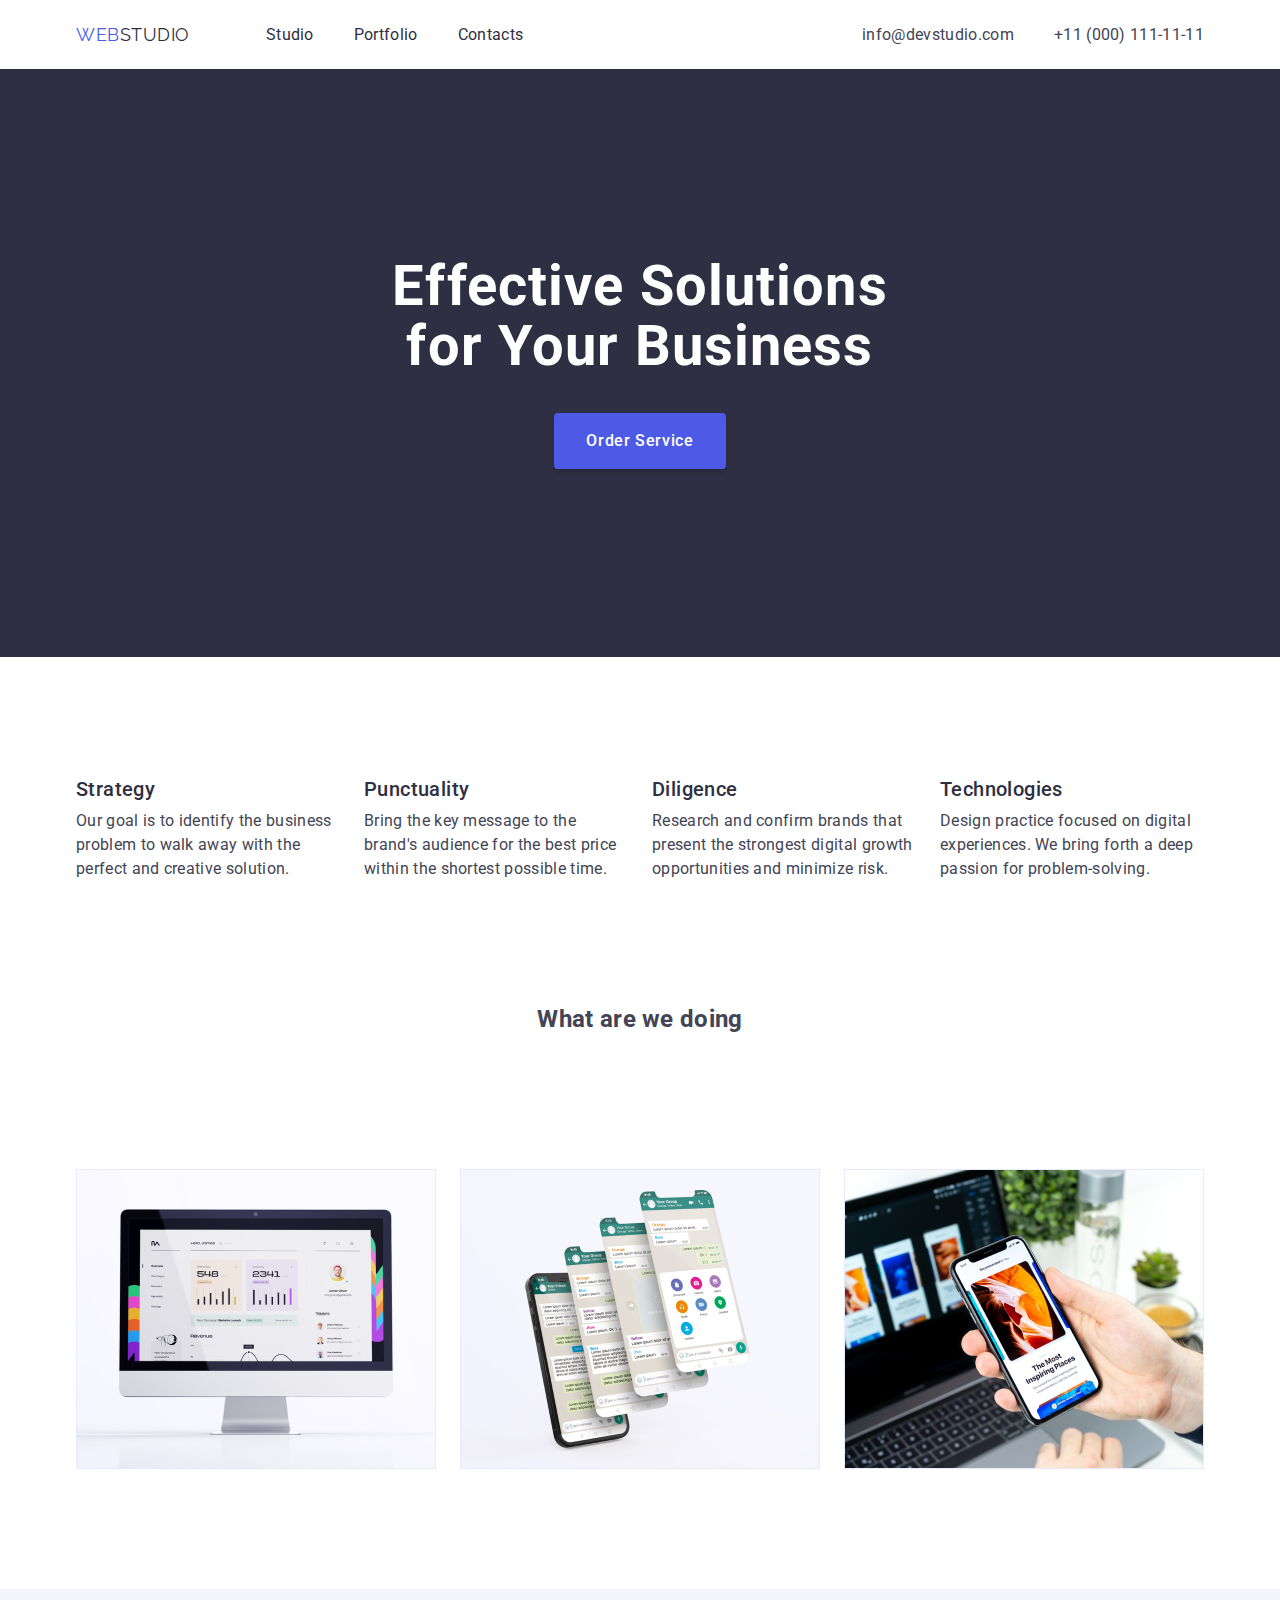
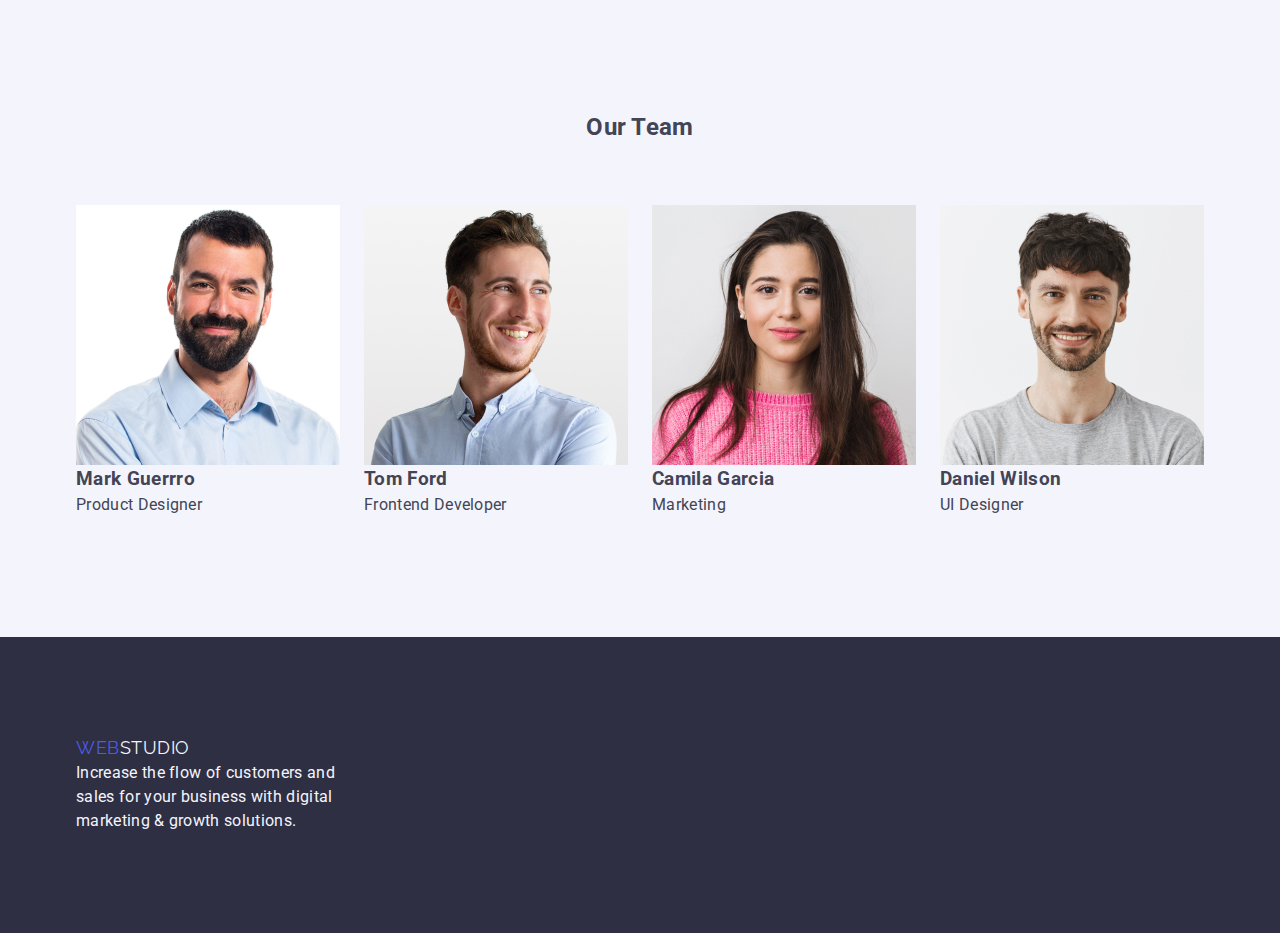
==== commit 11ab8ba0: "Update" ====
--- a/index.html
+++ b/index.html
@@ -20,24 +20,28 @@
     <!-- HEADER -->
 
     <header class="header">
-      <div class="container">
+      <div class="header-container container">
         <nav class="nav">
-          <a href="./index.html" class="logo link">Web<span class="logo-blue">Studio</span></a>
-          <!-- nav list -->
-          <ul class="list">
-            <li class="item"><a href="./index.html" class="link">Studio</a></li>
-            <li class="item"><a href="./portfolio.html" class="link">Portfolio</a></li>
-            <li class="item"><a href="" class="link">Contacts</a></li>
+          <a class="logo-header link" href="./index.html"
+            >Web<span class="logo-blue">Studio</span></a
+          >
+          <ul class="menu-nav-list list">
+            <li class="menu-nav-item">
+              <a class="menu-nav-link link" href="./index.html">Studio</a>
+            </li>
+            <li class="menu-nav-item">
+              <a class="menu-nav-link link" href="./portfolio.html">Portfolio</a>
+            </li>
+            <li class="menu-nav-item"><a class="menu-nav-link link" href="">Contacts</a></li>
           </ul>
         </nav>
-        <!-- adress -->
-        <address class="address">
-          <ul class="contacts list">
-            <li class="item">
-              <a href="mailto:info@devstudio.com" class="link">info@devstudio.com</a>
-            </li>
-            <li class="item">
-              <a href="tel:+110001111111" class="link">+11 (000) 111-11-11</a>
+        <address>
+          <ul class="address-list list">
+            <li class="menu-nav-contact">
+              <a href="mailto:info@devstudio.com" class="contact link">info@devstudio.com</a>
+            </li>
+            <li class="menu-nav-contact">
+              <a href="tel:+110001111111" class="contact link">+11 (000) 111-11-11</a>
             </li>
           </ul>
         </address>
@@ -49,41 +53,45 @@
     <!-- HERO-CONTENT -->
 
     <main>
+      <!-- SECTION HERO -->
+
       <section class="hero">
-        <div class="container">
-          <h1 class="hero-button">Effective Solutions for Your Business</h1>
-          <button class="btn" type="button">Order Service</button>
-        </div>
-      </section>
+        <div class="hero-container container">
+          <h1 class="hero-banner-title">Effective Solutions for Your Business</h1>
+          <button class="btn-banner button" type="button">Order Service</button>
+        </div>
+      </section>
+
+      <!-- SECTION FEATURES -->
 
       <section class="features">
         <div class="container">
-          <h2 class="title" hidden>Features</h2>
-          <ul class="list">
-            <li class="item">
-              <h3 class="title">Strategy</h3>
-              <p class="text">
+          <h2 class="hidden">Features</h2>
+          <ul class="features-list list">
+            <li class="features-item">
+              <h3 class="features-item-title">Strategy</h3>
+              <p class="features-text">
                 Our goal is to identify the business problem to walk away with the perfect and
                 creative solution.
               </p>
             </li>
-            <li class="item">
-              <h3 class="title">Punctuality</h3>
-              <p class="text">
+            <li class="features-item">
+              <h3 class="features-item-title">Punctuality</h3>
+              <p class="features-text">
                 Bring the key message to the brand's audience for the best price within the shortest
                 possible time.
               </p>
             </li>
-            <li class="item">
-              <h3 class="title">Diligence</h3>
-              <p class="text">
+            <li class="features-item">
+              <h3 class="features-item-title">Diligence</h3>
+              <p class="features-text">
                 Research and confirm brands that present the strongest digital growth opportunities
                 and minimize risk.
               </p>
             </li>
-            <li class="item">
-              <h3 class="title">Technologies</h3>
-              <p class="text">
+            <li class="features-item">
+              <h3 class="features-item-title">Technologies</h3>
+              <p class="features-text">
                 Design practice focused on digital experiences. We bring forth a deep passion for
                 problem-solving.
               </p>
@@ -92,53 +100,98 @@
         </div>
       </section>
 
+      <!-- SECTION WORKS -->
+
       <section class="works">
-        <div class="container">
-          <h2 class="title">What are we doing</h2>
-          <ul class="list">
-            <li class="item">
-              <img src="./images/img-1.jpg" alt="Desktop app interface development" width="360" />
-            </li>
-            <li class="item">
-              <img src="./images/img-2.jpg" alt="Mobile app interface development" width="360" />
-            </li>
-            <li class="item">
-              <img src="./images/img-3.jpg" alt="Web site development" width="360" />
-            </li>
-          </ul>
-        </div>
-      </section>
+        <div class="works-container container">
+          <h2 class="section-title">What are we doing</h2>
+          <ul class="works-list list">
+            <li class="works-item">
+              <img
+                class="works-img"
+                src="./images/img-1.jpg"
+                alt="Desktop app interface development"
+                width="360"
+                height="300"
+              />
+            </li>
+            <li class="works-item">
+              <img
+                class="works-img"
+                src="./images/img-2.jpg"
+                alt="Mobile app interface development"
+                width="360"
+                height="300"
+              />
+            </li>
+            <li class="works-item">
+              <img
+                class="works-img"
+                src="./images/img-3.jpg"
+                alt="Web site development"
+                width="360"
+                height="300"
+              />
+            </li>
+          </ul>
+        </div>
+      </section>
+
+      <!-- SECTION TEAM -->
 
       <section class="team">
-        <div class="container">
-          <h2 class="title">Our Team</h2>
-          <ul class="section-list list">
-            <li class="card">
-              <img src="./images/team-card-1.jpg" alt="Product Designer photo" width="264" />
-              <div class="content">
-                <h3 class="title">Mark Guerrro</h3>
-                <p class="text">Product Designer</p>
-              </div>
-            </li>
-            <li class="card">
-              <img src="./images/team-card-2.jpg" alt="Frontend Developer photo" width="264" />
-              <div class="content">
-                <h3 class="title">Tom Ford</h3>
-                <p class="text">Frontend Developer</p>
-              </div>
-            </li>
-            <li class="card">
-              <img src="./images/team-card-3.jpg" alt="Marketing Manager photo" width="264" />
-              <div class="content">
-                <h3 class="title">Camila Garcia</h3>
-                <p class="text">Marketing</p>
-              </div>
-            </li>
-            <li class="card">
-              <img src="./images/team-card-4.jpg" alt="UI Designer photo" width="264" />
-              <div class="content">
-                <h3 class="title">Daniel Wilson</h3>
-                <p class="text">UI Designer</p>
+        <div class="team-container container">
+          <h2 class="section-title">Our Team</h2>
+          <ul class="team-list list">
+            <li class="team-card">
+              <img
+                class="team-img"
+                src="./images/team-card-1.jpg"
+                alt="Product Designer photo"
+                width="264"
+                height="260"
+              />
+              <div class="team-content">
+                <h3 class="team-item-title">Mark Guerrro</h3>
+                <p class="team-text">Product Designer</p>
+              </div>
+            </li>
+            <li class="team-card">
+              <img
+                class="team-img"
+                src="./images/team-card-2.jpg"
+                alt="Frontend Developer photo"
+                width="264"
+                height="260"
+              />
+              <div class="team-content">
+                <h3 class="team-item-title">Tom Ford</h3>
+                <p class="team-text">Frontend Developer</p>
+              </div>
+            </li>
+            <li class="team-card">
+              <img
+                class="team-img"
+                src="./images/team-card-3.jpg"
+                alt="Marketing Manager photo"
+                width="264"
+                height="260"
+              />
+              <div class="team-content">
+                <h3 class="team-item-title">Camila Garcia</h3>
+                <p class="team-text">Marketing</p>
+              </div>
+            </li>
+            <li class="team-card">
+              <img
+                class="team-img"
+                src="./images/team-card-4.jpg"
+                alt="UI Designer photo"
+                width="264"
+              />
+              <div class="team-content">
+                <h3 class="team-item-title">Daniel Wilson</h3>
+                <p class="team-text">UI Designer</p>
               </div>
             </li>
           </ul>
@@ -150,7 +203,9 @@
 
     <footer class="footer">
       <div class="container">
-        <a href="./index.html" class="logo link">Web<span class="logo-white">Studio</span> </a>
+        <a href="./index.html" class="logo-footer link"
+          >Web<span class="logo-white">Studio</span></a
+        >
         <p class="text-white">
           Increase the flow of customers and sales for your business with digital marketing & growth
           solutions.
--- a/css/style.css
+++ b/css/style.css
@@ -7,6 +7,7 @@
   --color-secondary-text: #434455;
   --accent: #4d5ae5;
   --accent-pressed-state: #404bbf;
+  --accent-hairlines: #e7e9fc;
   --color-bg-team: #f4f4fd;
 }
 h1,
@@ -15,74 +16,112 @@
 h4,
 p {
   margin-top: 0;
-  padding-bottom: 0;
+  margin-bottom: 0;
 }
 ul,
 ol {
   margin-top: 0;
-  padding-bottom: 0;
+  margin-bottom: 0;
   padding-left: 0;
 }
 img {
   display: block;
+  max-width: 100%;
+  height: auto;
+}
+button {
+  cursor: pointer;
+  border: none;
 }
 body {
-  font-size: 36px;
   font-weight: 400;
-  line-height: 1.5;
+  font-size: 16px;
+  line-height: 1.5;
+  letter-spacing: 0.02em;
   font-family: var(--primary-font);
   color: var(--color-secondary-text);
   background-color: var(--primary-bg-color);
 }
+
 .list {
   list-style: none;
 }
 .link {
   text-decoration: none;
-}
-/* title */
-.title {
-  font-family: 'Roboto', sans-serif;
-  text-decoration: none;
-  font-weight: 700;
-  font-size: 36px;
-  line-height: 1.11;
-  text-align: center;
-  letter-spacing: 0.02em;
-  text-transform: capitalize;
-  color: var(--color-main-text);
-}
+  font-style: normal;
+}
+
 /* container */
 .container {
   max-width: 1158px;
+  margin-left: auto;
   margin-right: auto;
-  margin-left: auto;
   padding-left: 15px;
   padding-right: 15px;
 }
+
 /* header */
-.header {
-  border-bottom: 1px solid #e7e9fc;
-}
-
+
+.header-container {
+  display: flex;
+  justify-content: space-between;
+  align-items: center;
+}
+/* nav  */
+.nav {
+  display: flex;
+  justify-content: space-between;
+  align-items: center;
+}
 /* logo */
-.logo {
+.logo-header {
   display: inline-block;
-  padding: 24px;
+  padding: 24px 0;
   font-size: 18px;
-  font-weight: 800;
   line-height: 1.17;
-  letter-spacing: 0.54px;
+  margin-right: 76px;
+  letter-spacing: 0.03em;
   text-transform: uppercase;
-  margin-right: 76px;
   font-family: var(--secondary-font);
   color: var(--accent);
 }
 .logo-blue {
   color: var(--color-main-text);
 }
-/* nav  */
-
+.logo-white {
+  color: var(--color-bg-team);
+}
+.menu-nav-list,
+.address-list {
+  display: flex;
+  gap: 40px;
+}
+.menu-nav-contact {
+  font-weight: 500;
+  font-size: 16px;
+  line-height: 1.5;
+  letter-spacing: 0.02em;
+  color: var(--secondary-bg-color);
+}
+.menu-nav-link {
+  color: var(--secondary-bg-color);
+}
+.contact:hover,
+.contact:focus,
+.menu-nav-list:hover,
+.menu-nav-list:focus,
+.menu-nav-link:hover,
+.menu-nav-link:focus {
+  color: var(--accent-pressed-state);
+}
+
+.contact {
+  font-weight: 400;
+  font-size: 16px;
+  line-height: 1.5;
+  letter-spacing: 0.02em;
+  color: var(--color-secondary-text);
+}
 /* hero */
 .hero {
   padding: 188px 0;
@@ -90,15 +129,156 @@
   margin-left: auto;
   color: #ffffff;
   background-color: var(--secondary-bg-color);
+}
+
+/* button */
+.hero-banner-title {
+  margin: 0 auto 36px auto;
+  max-width: 496px;
+  font-weight: 700;
+  font-size: 56px;
+  line-height: 1.07;
   text-align: center;
+  letter-spacing: 0.02em;
+  color: var(--primary-bg-color);
+}
+.btn-banner {
+  display: block;
+  margin: 0 auto;
+  min-width: 169px;
+  padding: 16px 32px;
+  border-radius: 4px;
+  box-shadow: 0px 4px 4px 0px rgba(0, 0, 0, 0.15);
+  font-family: inherit;
+  font-style: normal;
+  font-weight: 500;
+  font-size: 16px;
+  line-height: 1.5;
+  letter-spacing: 0.04em;
+  color: var(--primary-bg-color);
+  background: var(--accent);
+}
+.btn-banner:hover,
+.btn-banner:focus {
+  background-color: var(--accent-pressed-state);
+}
+/* section features */
+.features {
+  padding: 120px 0;
+}
+.features-list {
+  display: flex;
+  gap: 24px;
+}
+.features-item {
+  width: calc((100% - 72px) / 4);
+  border-radius: 0px 0px 4px 4px;
+  background-color: var(--primary-bg-color);
+}
+.features-item-title {
+  margin-bottom: 8px;
+  font-weight: 500;
+  font-size: 20px;
+  line-height: 1.2;
+  letter-spacing: 0.02em;
+  color: var(--color-main-text);
+}
+.features-text {
+  color: var(--color-secondary-text);
+}
+/* section works */
+.works {
+  padding-bottom: 120px;
+}
+.works-container {
+  display: flex;
+  flex-direction: column;
+  align-items: center;
+}
+.works-list {
+  display: flex;
+  justify-content: space-between;
+  gap: 24px;
+  margin-top: 72px;
+}
+/* section team */
+.team {
+  padding-top: 120px;
+  padding-bottom: 120px;
+  background-color: var(--color-bg-team);
+}
+.team-container {
+  display: flex;
+  flex-direction: column;
+  flex-wrap: wrap;
+}
+.team-list {
+  display: flex;
+  gap: 24px;
+}
+.section-title {
+  margin-bottom: 60px;
+  text-align: center;
+}
+.team-card {
+  flex-basis: calc((100% - 24px * 3) / 4);
+}
+
+/* PORTFOLIO */
+.gallery {
+  padding-top: 96px;
+  padding-bottom: 120px;
+}
+.btn-menu {
+  display: flex;
+  margin-bottom: 72px;
+  justify-content: center;
+  gap: 24px;
+}
+.btn-modal {
+  min-width: 169px;
+  padding: 12px 24px;
+  border-radius: 4px;
+  border: 1px solid var(--accent-hairlines);
+  font-family: inherit;
+  font-style: normal;
+  font-weight: 500;
+  font-size: 16px;
+  line-height: 1.5;
+  letter-spacing: 0.04em;
+  background-color: var(--color-bg-team);
+  color: var(--accent);
 }
 /* footer */
 .footer {
+  padding-top: 100px;
+  padding-bottom: 100px;
   background-color: var(--secondary-bg-color);
 }
-.logo-white {
+.logo-footer {
+  display: inline-block;
+  font-size: 18px;
+  line-height: 1.17;
+  margin-right: 76px;
+  letter-spacing: 0.03em;
+  text-transform: uppercase;
+  font-family: var(--secondary-font);
+  color: var(--accent);
+}
+.text-white {
+  width: 264px;
   color: var(--color-bg-team);
 }
-.text-white {
-  color: var(--color-bg-team);
-}
+.hidden {
+  position: absolute;
+  width: 1px;
+  height: 1px;
+  margin: -1px;
+  border: 0;
+  padding: 0;
+
+  white-space: nowrap;
+  clip-path: inset(100%);
+  clip: rect(0 0 0 0);
+  overflow: hidden;
+}
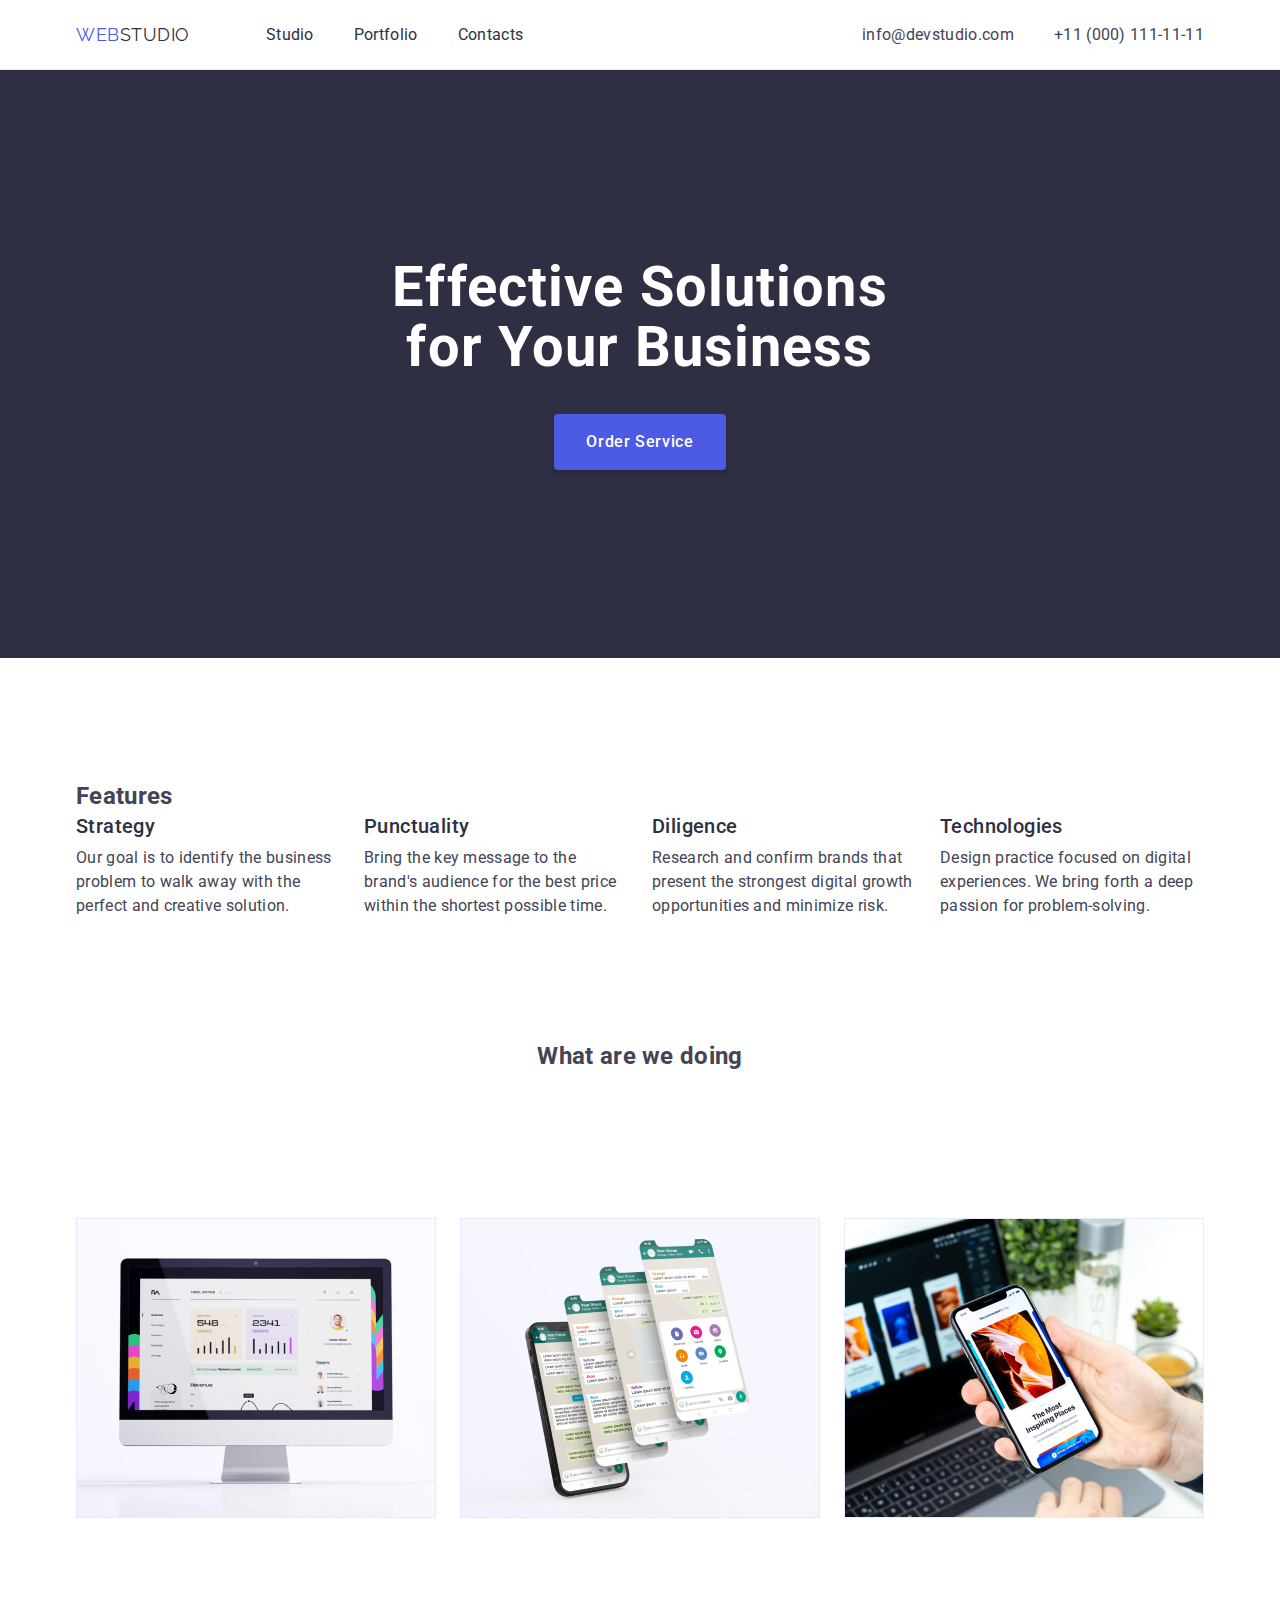
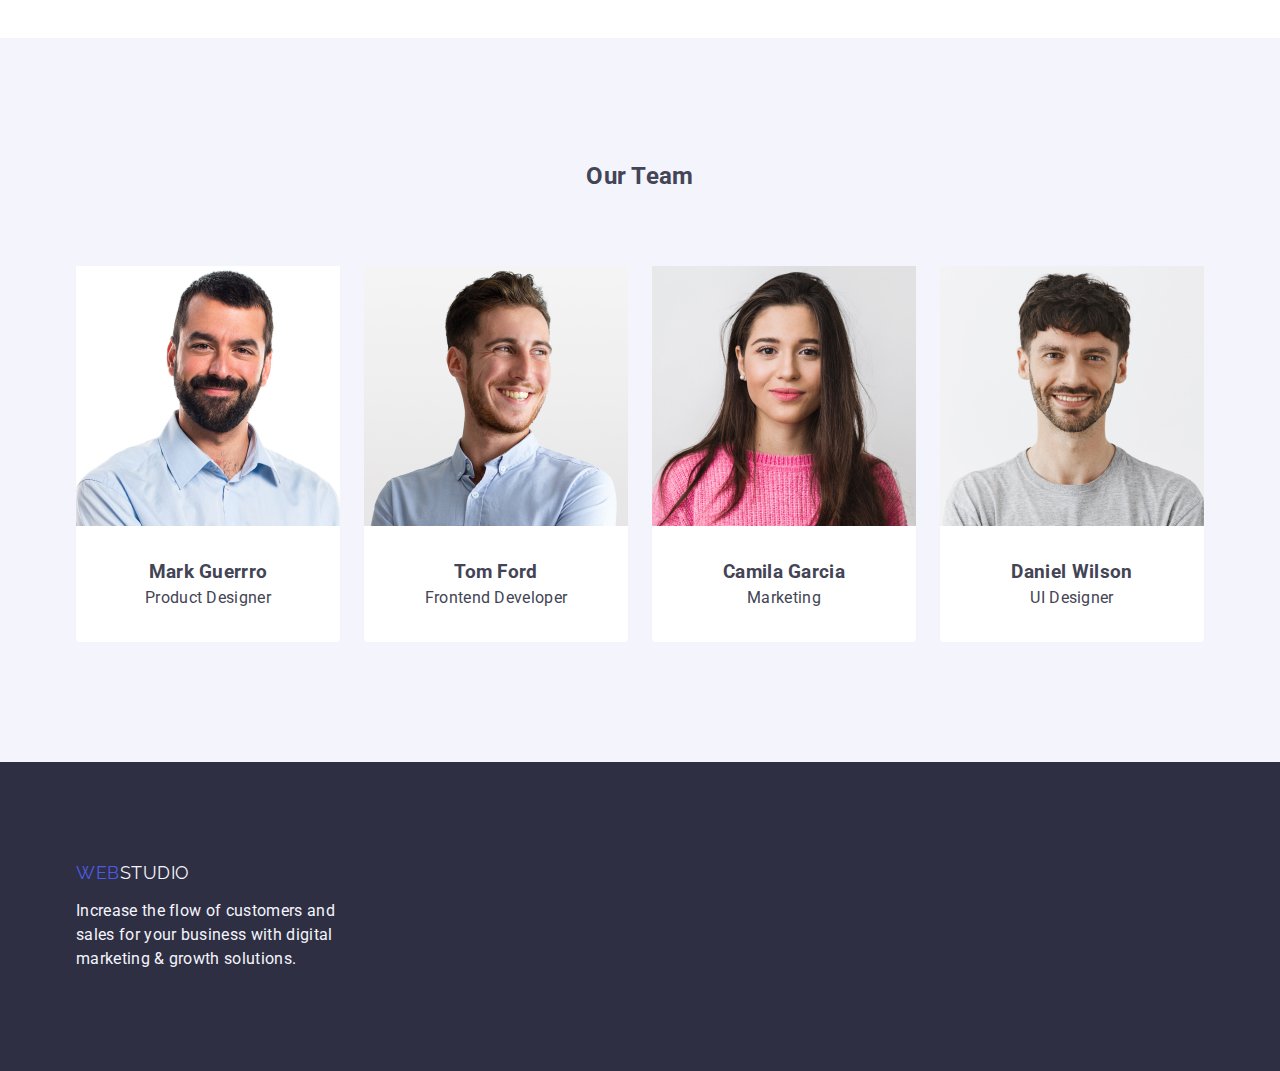
==== commit c74a4a8c: "Update css" ====
--- a/index.html
+++ b/index.html
@@ -104,7 +104,7 @@
 
       <section class="works">
         <div class="works-container container">
-          <h2 class="section-title">What are we doing</h2>
+          <h2 class="works-title">What are we doing</h2>
           <ul class="works-list list">
             <li class="works-item">
               <img
@@ -141,7 +141,7 @@
 
       <section class="team">
         <div class="team-container container">
-          <h2 class="section-title">Our Team</h2>
+          <h2 class="team-tittle">Our Team</h2>
           <ul class="team-list list">
             <li class="team-card">
               <img
--- a/css/style.css
+++ b/css/style.css
@@ -61,7 +61,9 @@
 }
 
 /* header */
-
+.header {
+  border-bottom: 1px solid #e7e9fc;
+}
 .header-container {
   display: flex;
   justify-content: space-between;
@@ -104,6 +106,7 @@
   color: var(--secondary-bg-color);
 }
 .menu-nav-link {
+  padding: 24px 0;
   color: var(--secondary-bg-color);
 }
 .contact:hover,
@@ -195,6 +198,10 @@
   flex-direction: column;
   align-items: center;
 }
+.works-title {
+  margin-bottom: 72px;
+  text-align: center;
+}
 .works-list {
   display: flex;
   justify-content: space-between;
@@ -212,20 +219,32 @@
   flex-direction: column;
   flex-wrap: wrap;
 }
+.team-tittle {
+  margin-bottom: 72px;
+  text-align: center;
+}
+
 .team-list {
   display: flex;
   gap: 24px;
 }
-.section-title {
-  margin-bottom: 60px;
-  text-align: center;
-}
+
 .team-card {
   flex-basis: calc((100% - 24px * 3) / 4);
-}
-
+  border-radius: 0px 0px 4px 4px;
+  background-color: var(--primary-bg-color);
+}
+.team-content {
+  padding: 32px 0;
+}
+.team-item-title {
+  text-align: center;
+}
+.team-text {
+  text-align: center;
+}
 /* PORTFOLIO */
-.gallery {
+.gallery-section {
   padding-top: 96px;
   padding-bottom: 120px;
 }
@@ -235,12 +254,12 @@
   justify-content: center;
   gap: 24px;
 }
+
 .btn-modal {
-  min-width: 169px;
   padding: 12px 24px;
   border-radius: 4px;
   border: 1px solid var(--accent-hairlines);
-  font-family: inherit;
+  font-family: var(--primary-font);
   font-style: normal;
   font-weight: 500;
   font-size: 16px;
@@ -248,6 +267,26 @@
   letter-spacing: 0.04em;
   background-color: var(--color-bg-team);
   color: var(--accent);
+}
+.btn-modal:hover,
+.btn-modal:focus {
+  border: 1px solid transparent;
+  background-color: var(--accent-pressed-state);
+  color: var(--accent);
+}
+.gallery {
+  display: flex;
+  flex-wrap: wrap;
+  justify-content: center;
+  gap: 48px 24px;
+}
+.gallery-card {
+  width: calc((100% - 48px) / 3);
+}
+.gallery-content {
+  padding: 32px 16px;
+  border: 1px solid #e7e9fc;
+  border-top: none;
 }
 /* footer */
 .footer {
@@ -257,6 +296,7 @@
 }
 .logo-footer {
   display: inline-block;
+  margin-bottom: 16px;
   font-size: 18px;
   line-height: 1.17;
   margin-right: 76px;
@@ -269,7 +309,7 @@
   width: 264px;
   color: var(--color-bg-team);
 }
-.hidden {
+.visually-hidden {
   position: absolute;
   width: 1px;
   height: 1px;
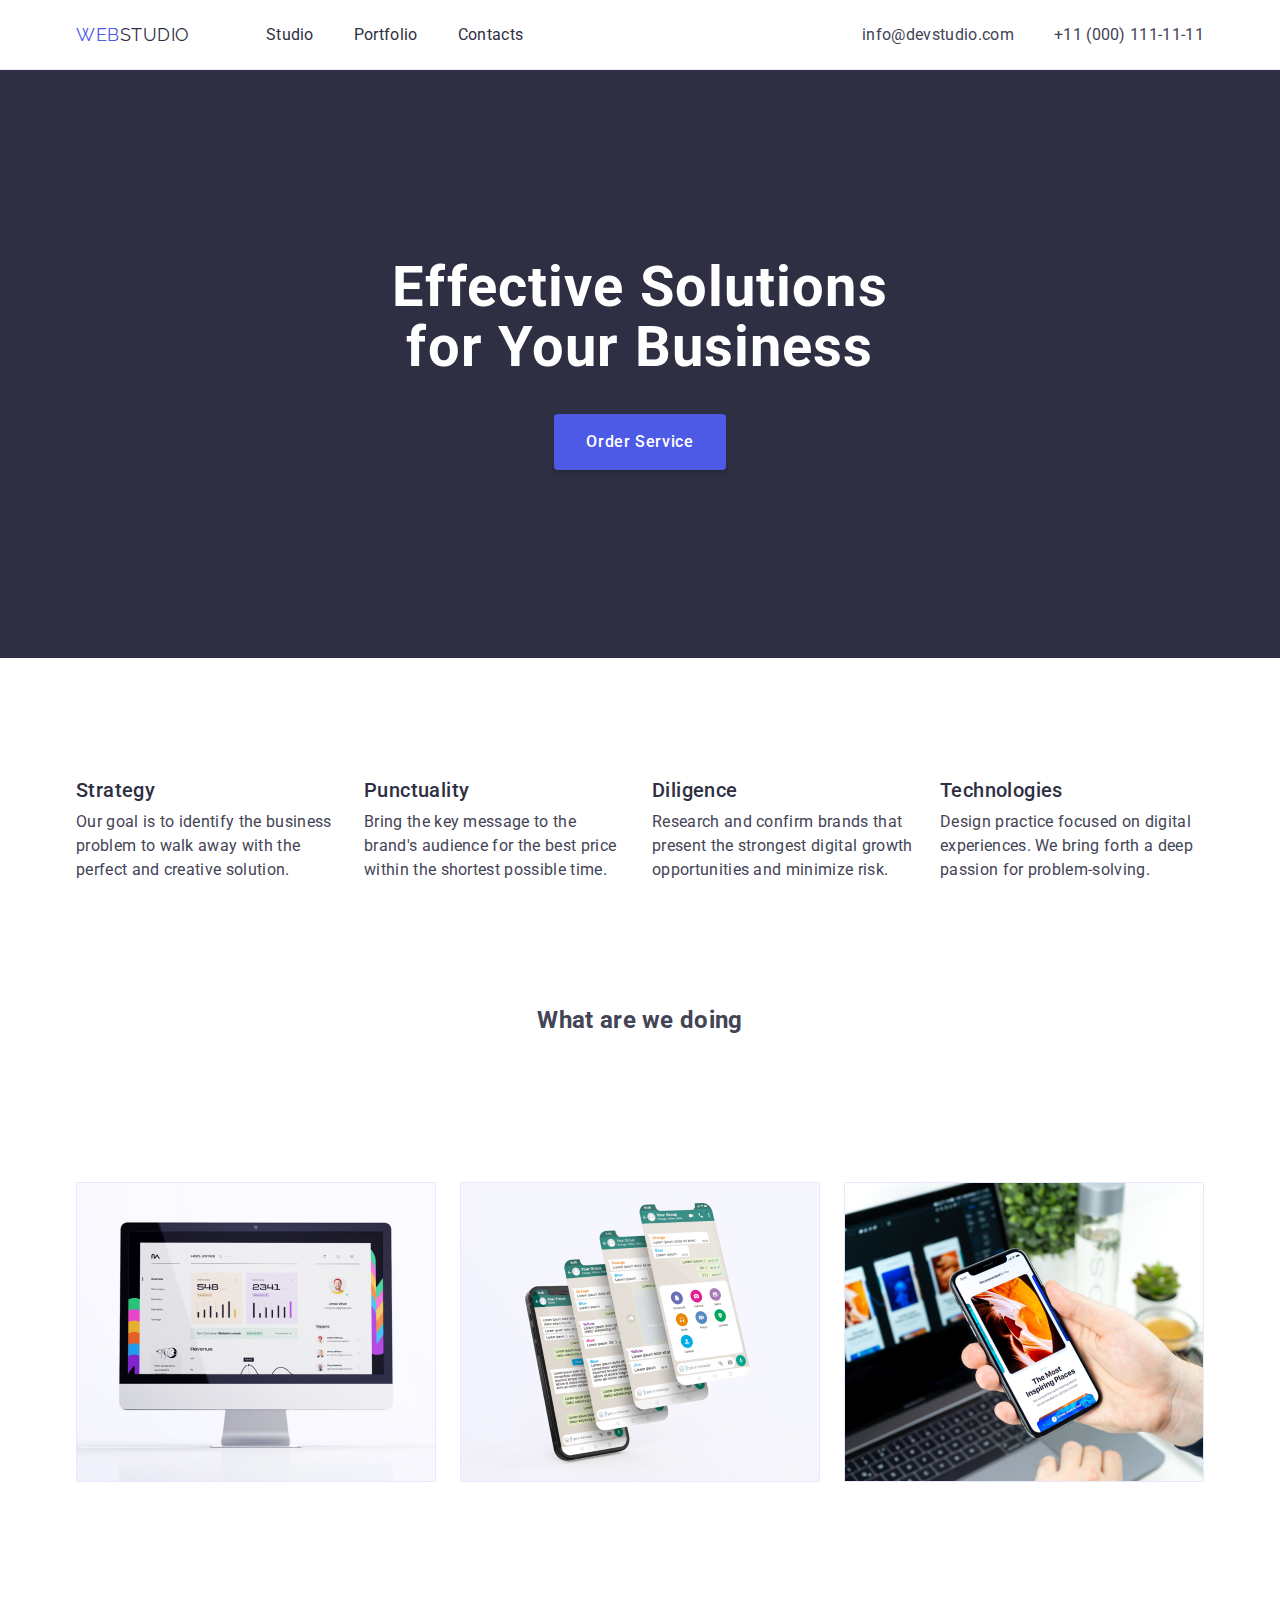
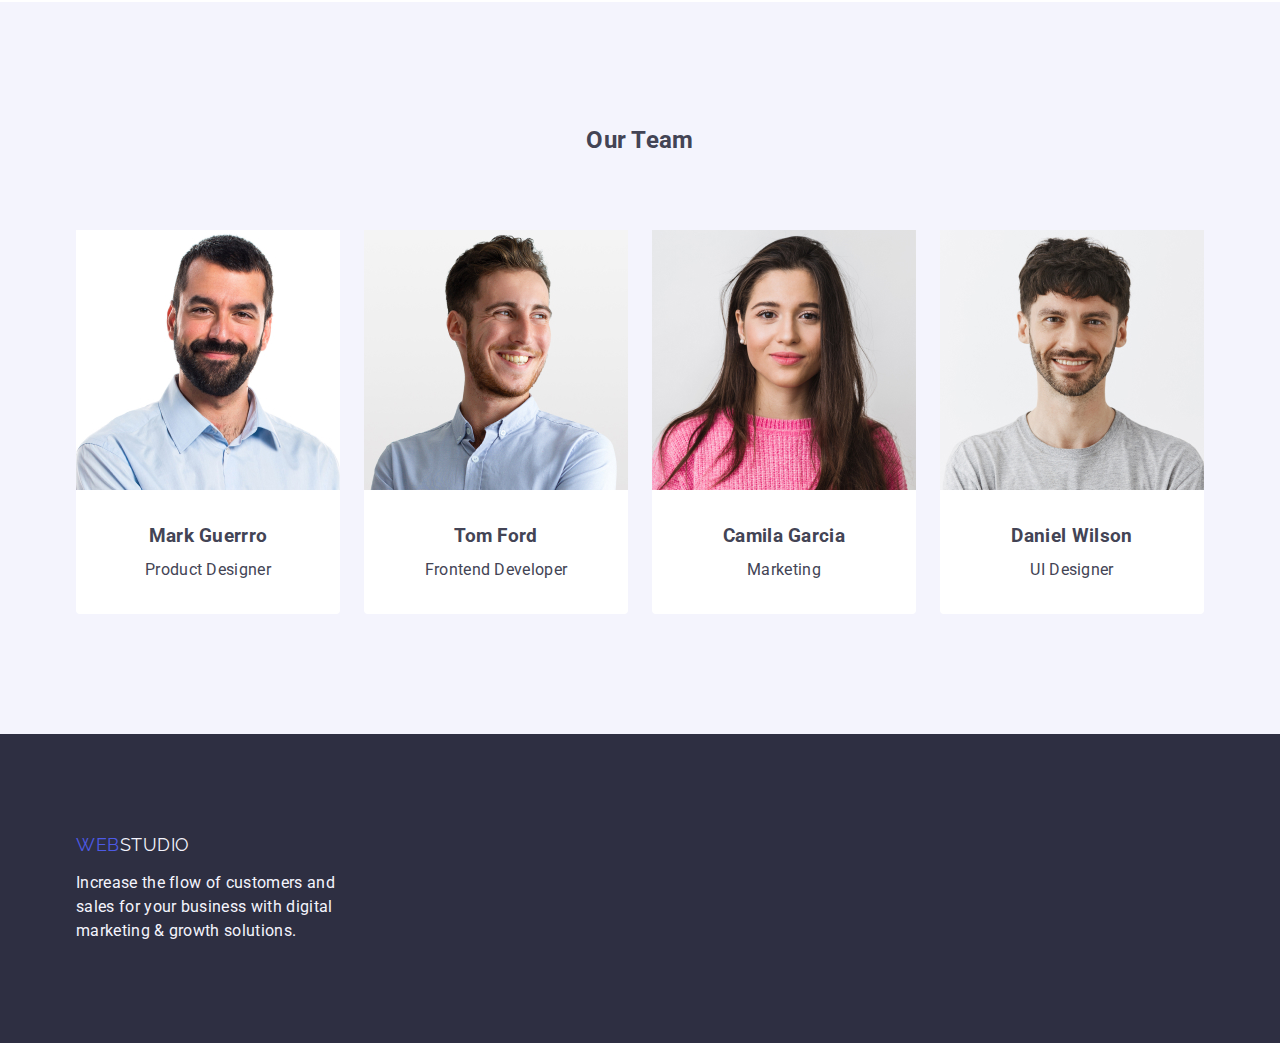
==== commit 458c4320: "Update" ====
--- a/index.html
+++ b/index.html
@@ -66,7 +66,7 @@
 
       <section class="features">
         <div class="container">
-          <h2 class="hidden">Features</h2>
+          <h2 class="visually-hidden" hidden>Features</h2>
           <ul class="features-list list">
             <li class="features-item">
               <h3 class="features-item-title">Strategy</h3>
--- a/css/style.css
+++ b/css/style.css
@@ -238,6 +238,7 @@
   padding: 32px 0;
 }
 .team-item-title {
+  margin-bottom: 8px;
   text-align: center;
 }
 .team-text {
